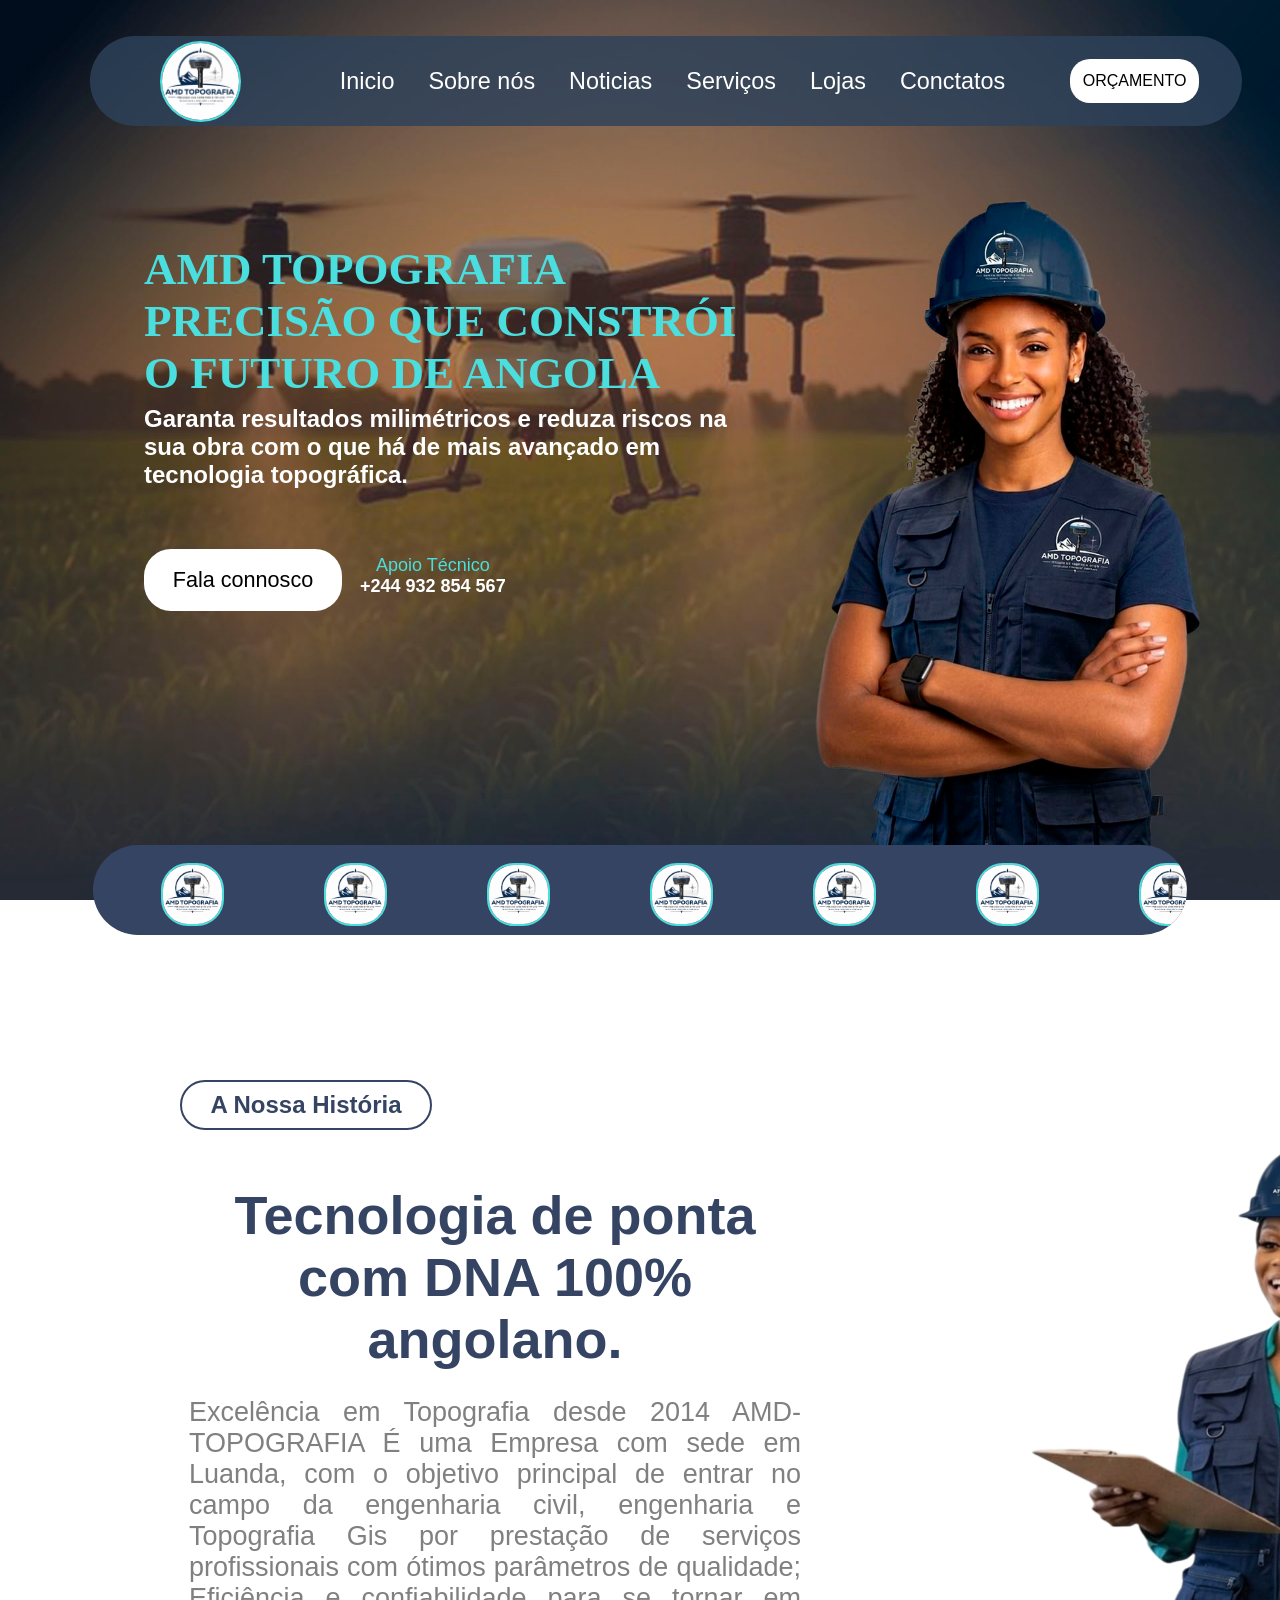
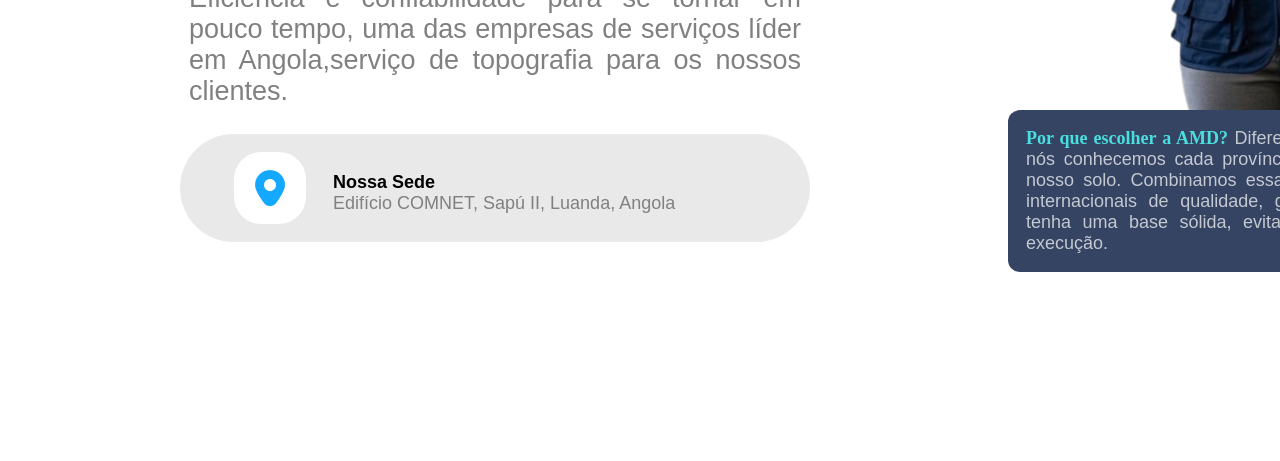
==== HTML/Home.html @ 3bd3d091 "feat: adicionar estrutura inicial da home page AMD Topografia >> >> - Criado header com logotipo, me" ====
<!DOCTYPE html>
<html lang="en">
<head>
    <meta charset="UTF-8">
    <meta name="viewport" content="width=device-width, initial-scale=1.0">
    <link rel="stylesheet" href="/CSS/Home.css">
    <title>AMD TOPOGRAFIA</title>
</head>
<body>
     <!-- Header da home page -->
       <header>
             <div id="content">
                
            <img src="/image/Logo Sp-00 Alterado.jpg.jpeg" alt="" srcset="" id="Log">
            <ul id="Menu">
                
                <li><a href="">Inicio</a></li>
                <li><a href="">Sobre nós</a></li>
                <li><a href="">Noticias</a></li>
                 <li><a href="">Serviços</a></li>
                <li><a href="">Lojas</a></li>
                <li><a href="">Conctatos</a></li>
            </ul>

            <a href="" id="BTN">ORÇAMENTO </a>

        </div>

            <div id="content-2">
                
                <h1>AMD TOPOGRAFIA  PRECISÃO QUE CONSTRÓI O FUTURO DE ANGOLA</h1>
                <h2>Garanta resultados milimétricos e reduza riscos na sua obra 
                com o que há de mais avançado em tecnologia topográfica.</h2>
            
           <div id="datalhe">
                 <a id="BTN2" href="">Fala connosco</a>
                 <p>Apoio Técnico <br> <strong>+244 932 854 567</strong></p>
           </div>

            </div>
            

             <div id="content-3">
                <div class="carousel-track">
                    <img src="/image/Logo Sp-00 Alterado.jpg.jpeg" alt="Parceiro 1">
                    <img src="/image/Logo Sp-00 Alterado.jpg.jpeg" alt="Parceiro 2">
                    <img src="/image/Logo Sp-00 Alterado.jpg.jpeg" alt="Parceiro 3">
                    <img src="/image/Logo Sp-00 Alterado.jpg.jpeg" alt="Parceiro 4">
                    <!-- duplicação para efeito contínuo -->
                    <img src="/image/Logo Sp-00 Alterado.jpg.jpeg" alt="Parceiro 1">
                    <img src="/image/Logo Sp-00 Alterado.jpg.jpeg" alt="Parceiro 2">
                    <img src="/image/Logo Sp-00 Alterado.jpg.jpeg" alt="Parceiro 3">
                    <img src="/image/Logo Sp-00 Alterado.jpg.jpeg" alt="Parceiro 4">
                    <img src="/image/Logo Sp-00 Alterado.jpg.jpeg" alt="Parceiro 1">
                    <img src="/image/Logo Sp-00 Alterado.jpg.jpeg" alt="Parceiro 2">
                    <img src="/image/Logo Sp-00 Alterado.jpg.jpeg" alt="Parceiro 3">
                    <img src="/image/Logo Sp-00 Alterado.jpg.jpeg" alt="Parceiro 4">
            </div>
       </header>
    <!-- Fim Header da home page -->
        
            
        
    <!-- Main da home page -->
     <main>
       
    
       
     </main>
     <!-- Fim Main da home page -->

        <div id="conteiner-1">
            <div id="conteiner-1-content">
                <h2>A Nossa História</h2>
                <h1>Tecnologia de ponta com DNA 100% angolano.</h1>
                <p>Excelência em Topografia desde 2014
                    ​ AMD-TOPOGRAFIA
                    É uma Empresa com sede em Luanda, com o objetivo principal de entrar no campo da engenharia civil, engenharia e Topografia Gis por prestação de serviços profissionais com ótimos parâmetros de qualidade; Eficiência e confiabilidade para se tornar em pouco tempo, uma das empresas de serviços líder em Angola,serviço de topografia para os nossos clientes.</p>
                    <div id="local"><img src="/icon/marker.png" alt=""><p><strong>Nossa Sede</strong> <br>Edifício COMNET, Sapú II, Luanda, Angola</p></div>
            </div>

            <div id="fotodescri">
                <img id="foto" src="/image/amd.png" alt="">
                <p><strong>​Por que escolher a AMD?</strong>
                    Diferente de empresas estrangeiras, nós conhecemos cada província e os desafios logísticos do nosso solo. Combinamos essa expertise local com padrões internacionais de qualidade, garantindo que o seu projeto tenha uma base sólida, evitando desperdícios e erros de execução.</p>
            </div>
            

        </div>

     <!-- footer da home page -->
      <footer>
      </footer>
      <!-- Fim footer da home page -->

</body>
</html>
---- CSS/Home.css ----
*{
    margin: 0;
    padding: 0;
    box-sizing: border-box;
    font-family: 'Nexa Light', sans-serif;
}


    @font-face {
    font-family: 'Nexa Light';
    font-style: normal;
    font-weight: normal;
    src: local('Nexa Light'), url('NexaLight.woff') format('woff');
    }
    

    @font-face {
    font-family: 'Nexa Bold';
    font-style: normal;
    font-weight: normal;
    src: local('Nexa Bold'), url('NexaBold.woff') format('woff');
    }

header{
    padding: 2vh;
    width: 100%;
    height: 100vh;
    background-image: url("/image/BACKGROUND\ copiar\ AMD-2.jpg.jpeg");
    background-size: 100% 100%;
    background-repeat: no-repeat;
       
    
}

header #content{
    
    margin: auto;
    padding: 16px;
    margin-top: 2vh;
    margin-left: 8vh;
    width: 90%;
    height: 10vh;
    border-radius: 45px;
    background-color: #2e425ad2;
    color: white;
    display: flex;
    flex-direction: row;
    align-items: center;
    text-align: center;
    align-content: space-between;
    position: fixed;
}

header img{
    margin-left: 6vh;
    width: 9vh;
    height: 9vh;
    border-radius: 100%;
    background-color: coral;
    border: solid 2px #4ADEDE;
    
}

header ul{

    margin: auto;
    text-decoration: none;
    display: flex;
    align-content: space-between;
    font-size: 2.6vh;
   
    
    
   
}

header li{
    list-style: none;
    margin-left: 34px;
    text-decoration: none;
    
}

header li a:hover{
    
    color: #4ADEDE;
    border-bottom: solid 2px white;
    text-transform: 1.1s;
    
}

header a{
    text-decoration: none;
    color: white;
}

header #BTN{
   margin-right: 3vh;
   padding: 1.4vh;
   border-radius: 20px;
   background-color: white;
   color: #000;
}

header #BTN:hover{

     background-color: rgba(255, 255, 255, 0.247);
     color: white;
        
    
}

header #content-2{
    margin-top: 25vh;
    width: 120hv;
    margin-left: 14vh;
   /* background-color: antiquewhite;*/
   
}

header h1{
    margin-top: 10vh;
    width: 70vh;
    height: 18vh;
   /* background-color: brown;*/
    font-size: 5vh;
    color: #4ADEDE;
    font-family: 'Nexa Bold';
}

header h1 strong{
    color: #4ADEDE;
}

header h2{

    width: 70vh;
    height: 14vh;
    color: white;
  /*  background-color: blanchedalmond;*/

}

header p{
    margin-top: 1vh;
    margin-left: 2vh;
    text-align: center;
    color: #4ADEDE;
    font-size: 2vh;
    /*background-color: brown;*/
}


header #datalhe strong{
    color: white;
}

header #datalhe{
    width: 90vh;
    display: flex;
    align-items: center;
   /* background-color: blanchedalmond;*/
}

header #BTN2{
    text-align: center;
    margin-top: 2vh;
    padding: 2vh;
    width: 22vh;
    font-size: 2.4vh;
    border-radius: 3vh;
    background-color: white;
    color: #000;
}

header #BTN2:hover{

     background-color: rgba(255, 255, 255, 0.247);
     color: white;
        
    
}

header #content-3{
    
    margin: auto;
    margin-top: 26vh;
    width: 88%;
    height: 10vh;
    border-radius: 45px;
    background-color: #354463;
    color: white;
    text-align: center;
    
}

#content-3 {
    text-align: center;
    width: 100%;
    overflow: hidden;
    padding: 2vh;
    background: #0a2a66; /* fundo azul escuro */
  }

  .carousel-track {
    display: flex;
    width: max-content; /* ajusta ao conteúdo */
    animation: scroll 40s linear infinite;
  }

  .carousel-track img {
    height: 60px;
    margin: 0 50px;
    
  }
.carousel-track img {
     width: 7vh;
    height: 7vh;
    border-radius: 3vh;
  }


  @keyframes scroll {
    0% { transform: translateX(0); }
    100% { transform: translateX(-50%); }
  }

main{
    width: 100%;
}

#conteiner-1{
    width: 100%;
    height: 100%;
    padding: 20vh;
    /*background-color: green;*/
    display: flex;
    flex-direction: row;
    
    
}

#conteiner-1-content{
    width: 70vh;
    height: 70vh;
    margin-right: 22vh;
    /*background-color: blue;*/
    
   
}

#conteiner-1-content h2{
    width: 28vh;
    padding: 1vh;
    text-align: center;
    border: solid 2px #354463;
    border-radius: 12vh;
    color: #354463;
   
}


#conteiner-1-content h1{
    width: 70vh;
    margin-top: 5vh;
    padding: 1vh;
    text-align: center;
    font-size: 6vh;
    color: #354463;
    
   
}

#conteiner-1-content p{
    width: 70vh;
    margin-top: 1vh;
    padding: 1vh;
    font-size: 3vh;
    text-align: justify;
    color: gray;
   
}

#fotodescri{

    width: 600vh;
    height: 84vh;
    margin-top: 5vh;
    display: flex;
    flex-direction: column;
    /*background-color: cornflowerblue;*/
}

#foto{
    width: 60vh;
    height: 65vh;
}

#fotodescri p{

    width: 100%;
    height: 18vh;
    padding: 2vh;
    border-radius: 12px;
    background-color: #354463;
    font-size: 2vh;
    text-align: justify;
    color: rgba(255, 255, 255, 0.705);
}

#fotodescri p strong{

    
    color: #4ADEDE;
    font-family: 'nexo';
}

#local{
    margin-top: 2vh;
    width: 70vh;
    height: 7vh;
    display: flex;
    align-items: center;
    border-radius: 12vh;
    padding: 6vh;      
   background-color: rgba(220, 220, 220, 0.63);
}




#local img{
    width: 8vh;
    height: 8vh;
    margin-right: 2vh;
   padding: 2vh;
    border-radius: 3vh;
    background-color: white;
}

#local p{
    font-size: 2vh;
}
#local p strong{
    color: #000;
}
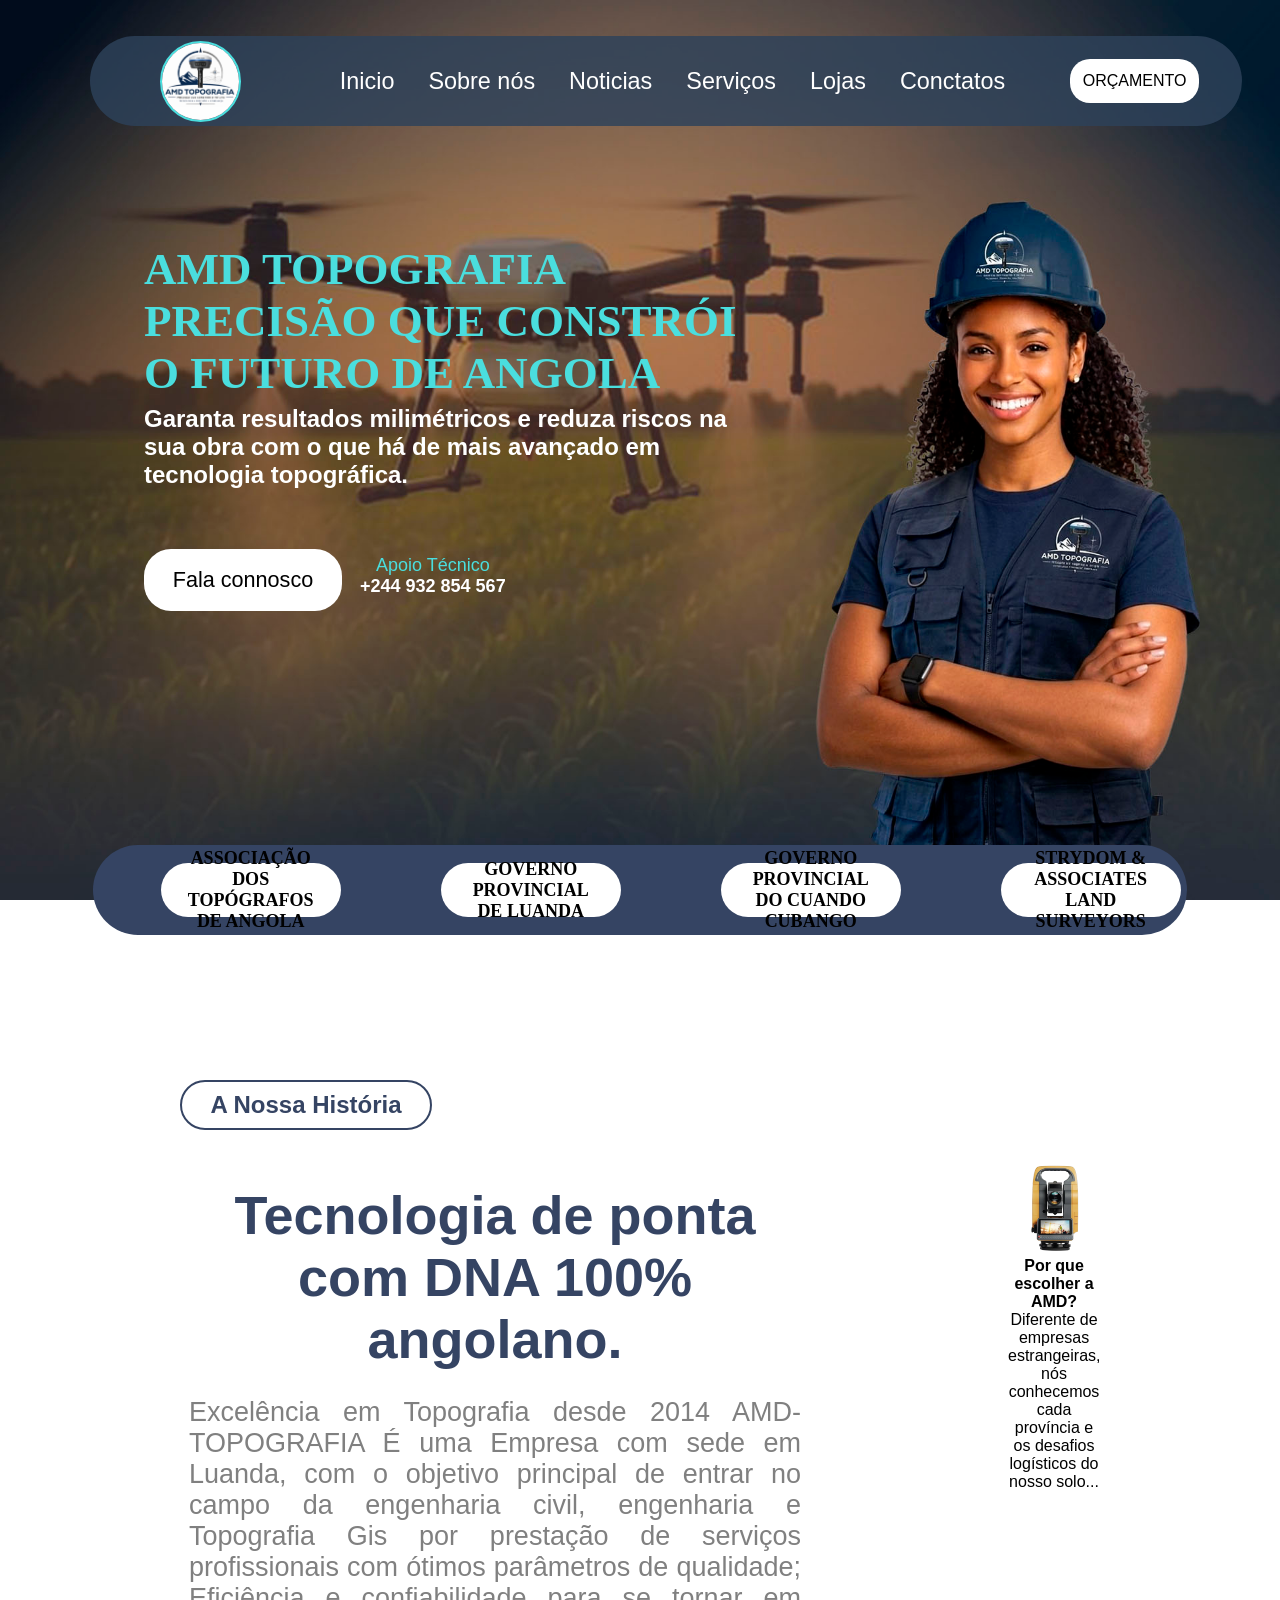
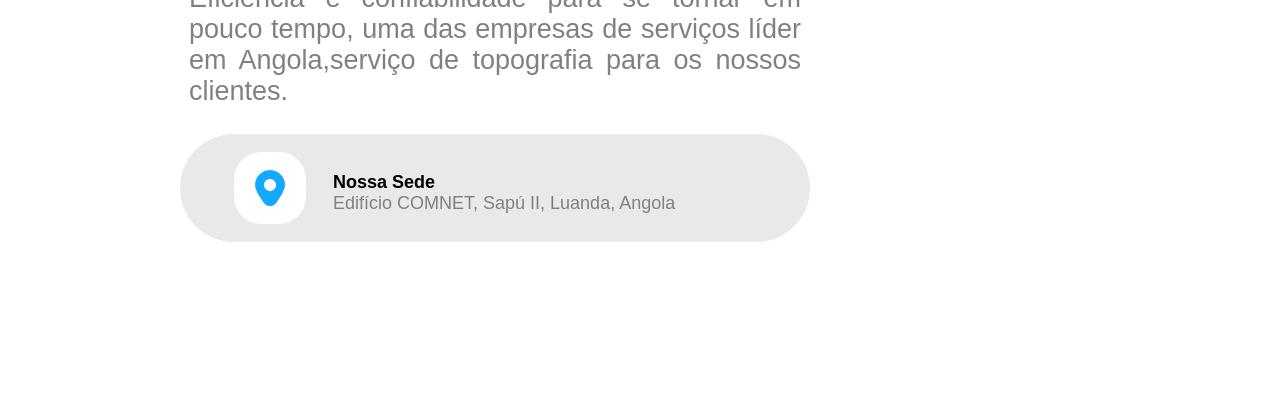
==== commit d097f98f: "feat-carrossel" ====
--- a/HTML/Home.html
+++ b/HTML/Home.html
@@ -42,19 +42,17 @@
 
              <div id="content-3">
                 <div class="carousel-track">
-                    <img src="/image/Logo Sp-00 Alterado.jpg.jpeg" alt="Parceiro 1">
-                    <img src="/image/Logo Sp-00 Alterado.jpg.jpeg" alt="Parceiro 2">
-                    <img src="/image/Logo Sp-00 Alterado.jpg.jpeg" alt="Parceiro 3">
-                    <img src="/image/Logo Sp-00 Alterado.jpg.jpeg" alt="Parceiro 4">
-                    <!-- duplicação para efeito contínuo -->
-                    <img src="/image/Logo Sp-00 Alterado.jpg.jpeg" alt="Parceiro 1">
-                    <img src="/image/Logo Sp-00 Alterado.jpg.jpeg" alt="Parceiro 2">
-                    <img src="/image/Logo Sp-00 Alterado.jpg.jpeg" alt="Parceiro 3">
-                    <img src="/image/Logo Sp-00 Alterado.jpg.jpeg" alt="Parceiro 4">
-                    <img src="/image/Logo Sp-00 Alterado.jpg.jpeg" alt="Parceiro 1">
-                    <img src="/image/Logo Sp-00 Alterado.jpg.jpeg" alt="Parceiro 2">
-                    <img src="/image/Logo Sp-00 Alterado.jpg.jpeg" alt="Parceiro 3">
-                    <img src="/image/Logo Sp-00 Alterado.jpg.jpeg" alt="Parceiro 4">
+                     <h1>ASSOCIAÇÃO DOS TOPÓGRAFOS DE ANGOLA</h1>
+                    <h1>GOVERNO PROVINCIAL DE LUANDA</h1>
+                    <h1>GOVERNO PROVINCIAL DO CUANDO CUBANGO</h1>
+                    <h1>STRYDOM & ASSOCIATES LAND SURVEYORS</h1>
+                    <h1>TOPO-ANGOLA</h1>
+                    <h1>GRUPO KDYNAMIC</h1>
+                    <h1>MRT ANGOLA</h1>
+                    <h1>NAAHI</h1>
+                   
+
+                    
             </div>
        </header>
     <!-- Fim Header da home page -->
@@ -64,11 +62,6 @@
     <!-- Main da home page -->
      <main>
        
-    
-       
-     </main>
-     <!-- Fim Main da home page -->
-
         <div id="conteiner-1">
             <div id="conteiner-1-content">
                 <h2>A Nossa História</h2>
@@ -79,19 +72,41 @@
                     <div id="local"><img src="/icon/marker.png" alt=""><p><strong>Nossa Sede</strong> <br>Edifício COMNET, Sapú II, Luanda, Angola</p></div>
             </div>
 
-            <div id="fotodescri">
-                <img id="foto" src="/image/amd.png" alt="">
-                <p><strong>​Por que escolher a AMD?</strong>
-                    Diferente de empresas estrangeiras, nós conhecemos cada província e os desafios logísticos do nosso solo. Combinamos essa expertise local com padrões internacionais de qualidade, garantindo que o seu projeto tenha uma base sólida, evitando desperdícios e erros de execução.</p>
+         <div class="carousel">
+            <div class="carousel-item">
+                <img src="/image/ESTAÇÃO.png" alt="Imagem 1">
+                <p><strong>Por que escolher a AMD?</strong><br>
+                    Diferente de empresas estrangeiras, nós conhecemos cada província
+                     e os desafios logísticos do nosso solo...</p>
+             </div>
+
+             <div class="carousel-item">
+                <img src="/image/V200.png" alt="Imagem 2">
+                <p><strong>Experiência local</strong><br>
+                 Garantimos padrões internacionais de qualidade aliados ao 
+                conhecimento profundo do território angolano.</p>
             </div>
+
+            <div class="carousel-item">
+                <img src="/image/V300.png" alt="Imagem 3">
+                <p><strong>Eficiência</strong><br>
+                Evitamos desperdícios e erros de execução, 
+                assegurando que seu projeto tenha uma base sólida.</p>
+            </div>
+        </div>
             
 
         </div>
 
+       
+     </main>
+     <!-- Fim Main da home page -->
+
+        
      <!-- footer da home page -->
       <footer>
       </footer>
       <!-- Fim footer da home page -->
-
+<script src="/JS/script.js"></script>
 </body>
 </html>
--- a/CSS/Home.css
+++ b/CSS/Home.css
@@ -206,17 +206,30 @@
     display: flex;
     width: max-content; /* ajusta ao conteúdo */
     animation: scroll 40s linear infinite;
-  }
-
-  .carousel-track img {
+    
+  }
+
+  .carousel-track h1 {
     height: 60px;
     margin: 0 50px;
     
-  }
-.carousel-track img {
-     width: 7vh;
-    height: 7vh;
+    
+  }
+.carousel-track h1 {
+     width: 20vh;
+    height: 4vh;
     border-radius: 3vh;
+  }
+
+  .carousel-track h1 {
+     font-size: 2vh;
+     display: flex;
+     align-items: center;
+     padding: 3vh;
+     background-color: white;
+     text-align: center;
+     color: #000;
+
   }
 
 
@@ -281,39 +294,7 @@
    
 }
 
-#fotodescri{
-
-    width: 600vh;
-    height: 84vh;
-    margin-top: 5vh;
-    display: flex;
-    flex-direction: column;
-    /*background-color: cornflowerblue;*/
-}
-
-#foto{
-    width: 60vh;
-    height: 65vh;
-}
-
-#fotodescri p{
-
-    width: 100%;
-    height: 18vh;
-    padding: 2vh;
-    border-radius: 12px;
-    background-color: #354463;
-    font-size: 2vh;
-    text-align: justify;
-    color: rgba(255, 255, 255, 0.705);
-}
-
-#fotodescri p strong{
-
-    
-    color: #4ADEDE;
-    font-family: 'nexo';
-}
+
 
 #local{
     margin-top: 2vh;
@@ -343,4 +324,29 @@
 }
 #local p strong{
     color: #000;
+}
+
+
+.carousel {
+  
+  width: 60vh;
+  height: 84vh;
+  margin: auto;
+  overflow: hidden;
+ 
+}
+
+.carousel-item {
+  display: none;
+  text-align: center;
+}
+
+.carousel-item.active {
+  display: block;
+}
+
+.carousel img {
+    margin-top: 9vh;
+  max-width: 100%;
+  height: auto;
 }
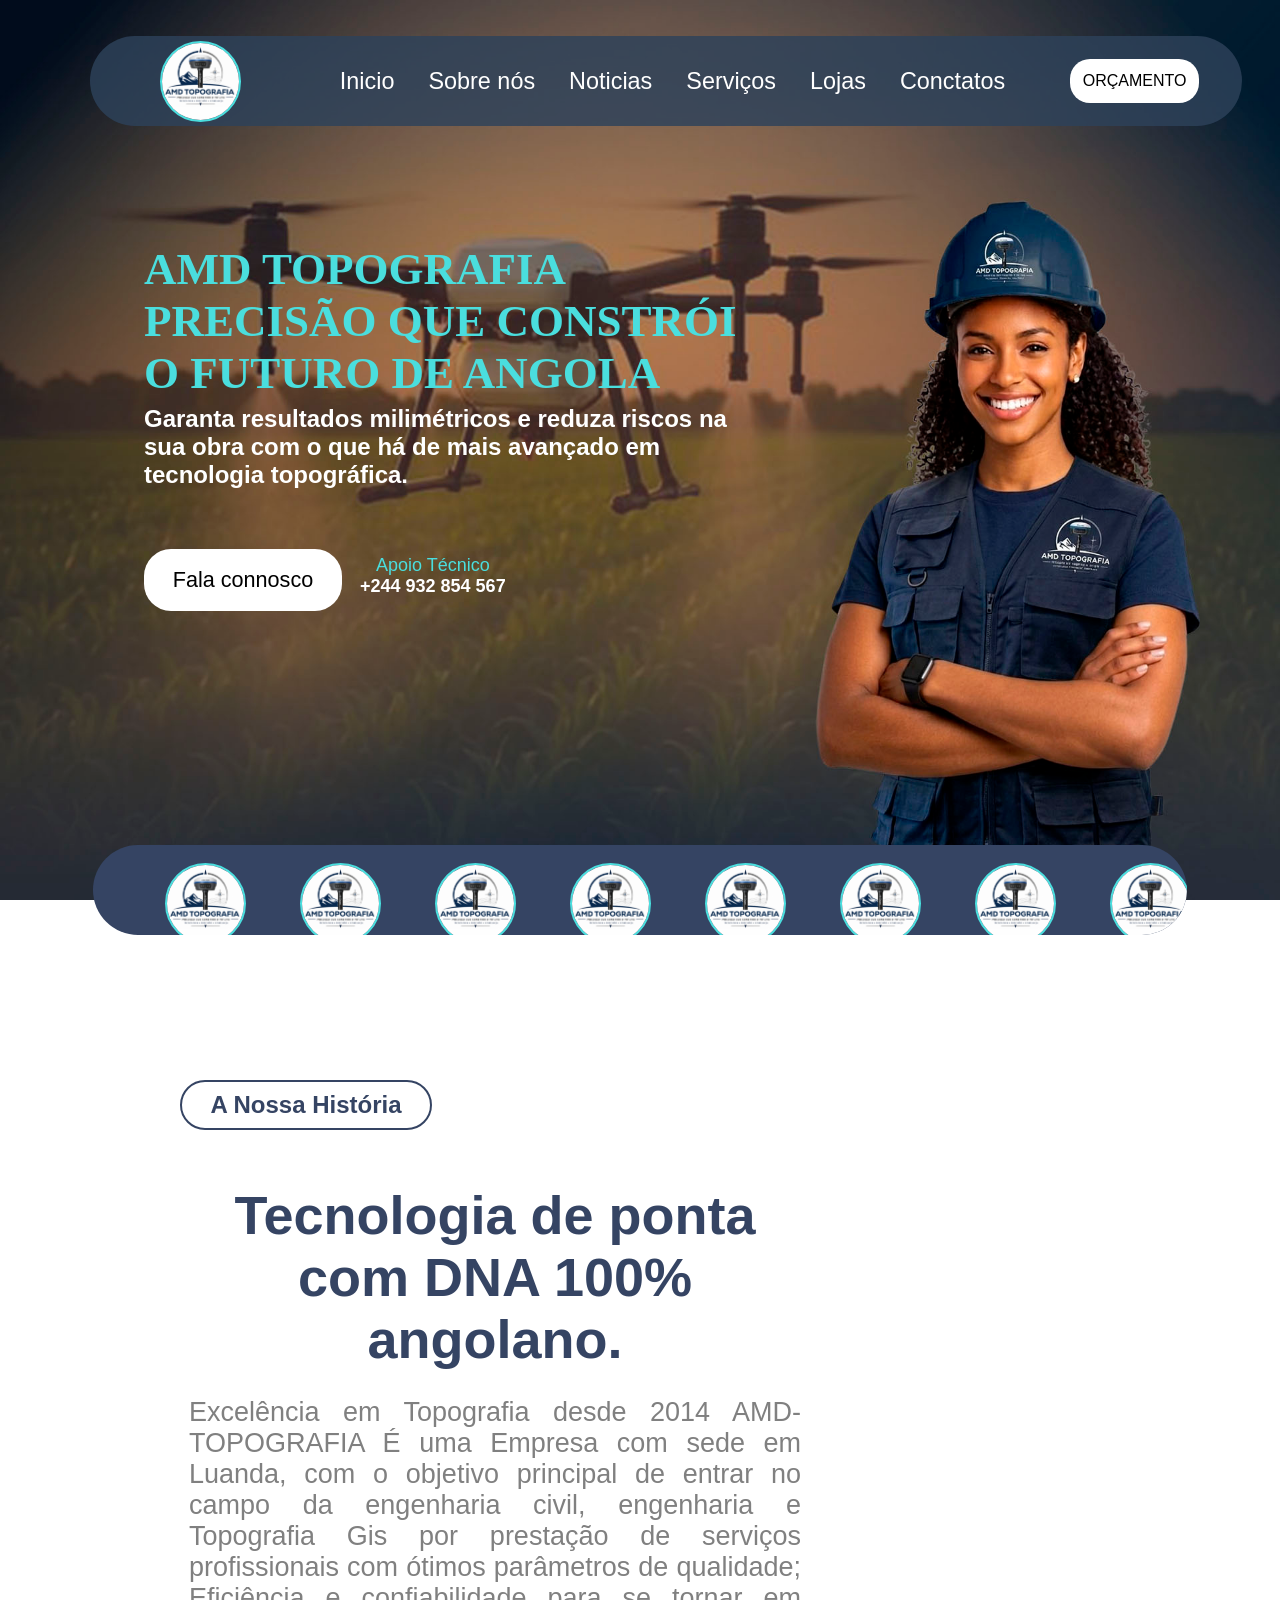
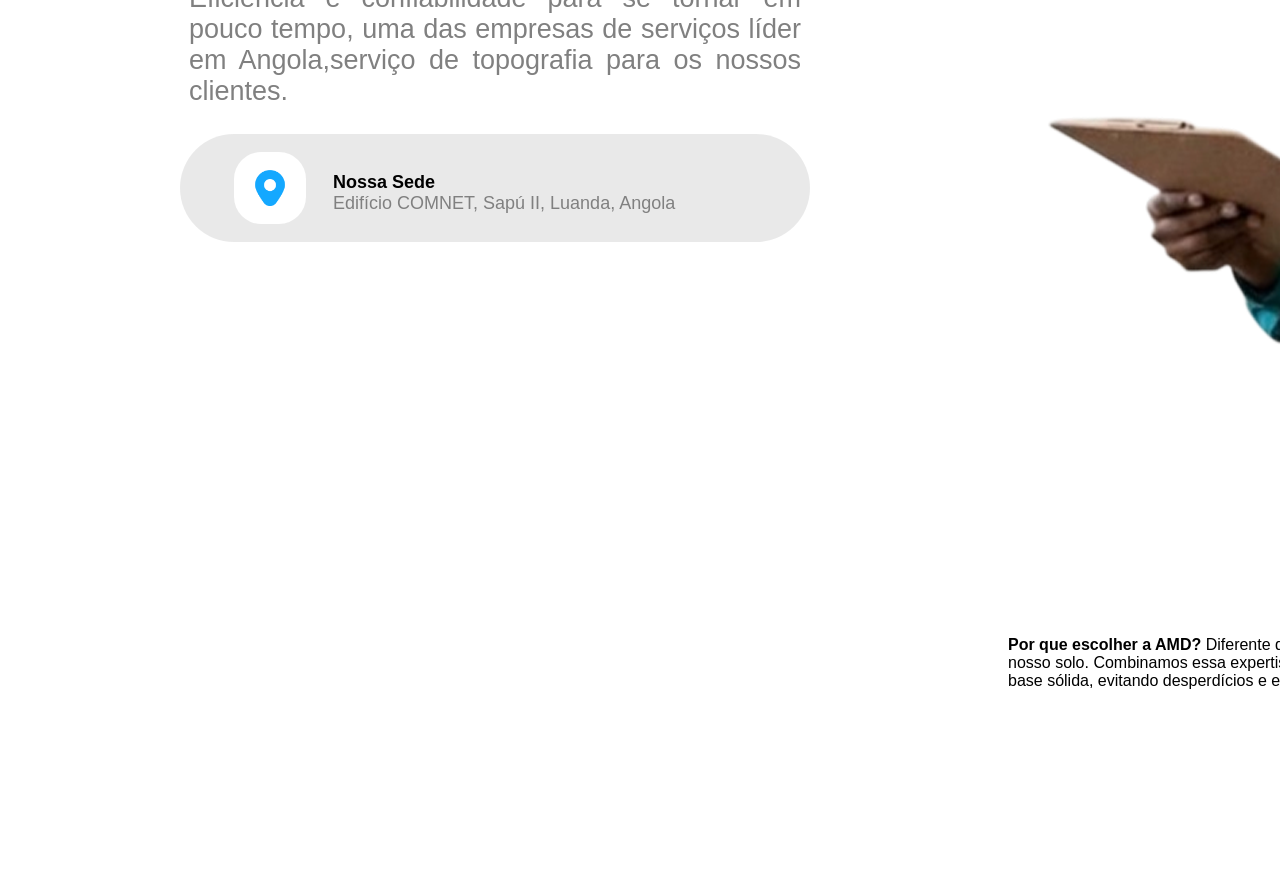
==== commit 0f2b7699: "feat-add-link-icon" ====
--- a/HTML/Home.html
+++ b/HTML/Home.html
@@ -4,6 +4,7 @@
     <meta charset="UTF-8">
     <meta name="viewport" content="width=device-width, initial-scale=1.0">
     <link rel="stylesheet" href="/CSS/Home.css">
+    <link rel="icon" type="image/png" href="/image/Logo Sp-00 Alterado.jpg.jpeg">
     <title>AMD TOPOGRAFIA</title>
 </head>
 <body>
@@ -42,17 +43,19 @@
 
              <div id="content-3">
                 <div class="carousel-track">
-                     <h1>ASSOCIAÇÃO DOS TOPÓGRAFOS DE ANGOLA</h1>
-                    <h1>GOVERNO PROVINCIAL DE LUANDA</h1>
-                    <h1>GOVERNO PROVINCIAL DO CUANDO CUBANGO</h1>
-                    <h1>STRYDOM & ASSOCIATES LAND SURVEYORS</h1>
-                    <h1>TOPO-ANGOLA</h1>
-                    <h1>GRUPO KDYNAMIC</h1>
-                    <h1>MRT ANGOLA</h1>
-                    <h1>NAAHI</h1>
-                   
-
-                    
+                    <img src="/image/Logo Sp-00 Alterado.jpg.jpeg" alt="Parceiro 1">
+                    <img src="/image/Logo Sp-00 Alterado.jpg.jpeg" alt="Parceiro 2">
+                    <img src="/image/Logo Sp-00 Alterado.jpg.jpeg" alt="Parceiro 3">
+                    <img src="/image/Logo Sp-00 Alterado.jpg.jpeg" alt="Parceiro 4">
+                    <!-- duplicação para efeito contínuo -->
+                    <img src="/image/Logo Sp-00 Alterado.jpg.jpeg" alt="Parceiro 1">
+                    <img src="/image/Logo Sp-00 Alterado.jpg.jpeg" alt="Parceiro 2">
+                    <img src="/image/Logo Sp-00 Alterado.jpg.jpeg" alt="Parceiro 3">
+                    <img src="/image/Logo Sp-00 Alterado.jpg.jpeg" alt="Parceiro 4">
+                    <img src="/image/Logo Sp-00 Alterado.jpg.jpeg" alt="Parceiro 1">
+                    <img src="/image/Logo Sp-00 Alterado.jpg.jpeg" alt="Parceiro 2">
+                    <img src="/image/Logo Sp-00 Alterado.jpg.jpeg" alt="Parceiro 3">
+                    <img src="/image/Logo Sp-00 Alterado.jpg.jpeg" alt="Parceiro 4">
             </div>
        </header>
     <!-- Fim Header da home page -->
@@ -62,6 +65,11 @@
     <!-- Main da home page -->
      <main>
        
+    
+       
+     </main>
+     <!-- Fim Main da home page -->
+
         <div id="conteiner-1">
             <div id="conteiner-1-content">
                 <h2>A Nossa História</h2>
@@ -72,41 +80,19 @@
                     <div id="local"><img src="/icon/marker.png" alt=""><p><strong>Nossa Sede</strong> <br>Edifício COMNET, Sapú II, Luanda, Angola</p></div>
             </div>
 
-         <div class="carousel">
-            <div class="carousel-item">
-                <img src="/image/ESTAÇÃO.png" alt="Imagem 1">
-                <p><strong>Por que escolher a AMD?</strong><br>
-                    Diferente de empresas estrangeiras, nós conhecemos cada província
-                     e os desafios logísticos do nosso solo...</p>
-             </div>
-
-             <div class="carousel-item">
-                <img src="/image/V200.png" alt="Imagem 2">
-                <p><strong>Experiência local</strong><br>
-                 Garantimos padrões internacionais de qualidade aliados ao 
-                conhecimento profundo do território angolano.</p>
+            <div id="fotodescri">
+                <img id="foto" src="/image/amd.png" alt="">
+                <p><strong>​Por que escolher a AMD?</strong>
+                    Diferente de empresas estrangeiras, nós conhecemos cada província e os desafios logísticos do nosso solo. Combinamos essa expertise local com padrões internacionais de qualidade, garantindo que o seu projeto tenha uma base sólida, evitando desperdícios e erros de execução.</p>
             </div>
-
-            <div class="carousel-item">
-                <img src="/image/V300.png" alt="Imagem 3">
-                <p><strong>Eficiência</strong><br>
-                Evitamos desperdícios e erros de execução, 
-                assegurando que seu projeto tenha uma base sólida.</p>
-            </div>
-        </div>
             
 
         </div>
 
-       
-     </main>
-     <!-- Fim Main da home page -->
-
-        
      <!-- footer da home page -->
       <footer>
       </footer>
       <!-- Fim footer da home page -->
-<script src="/JS/script.js"></script>
+
 </body>
 </html>
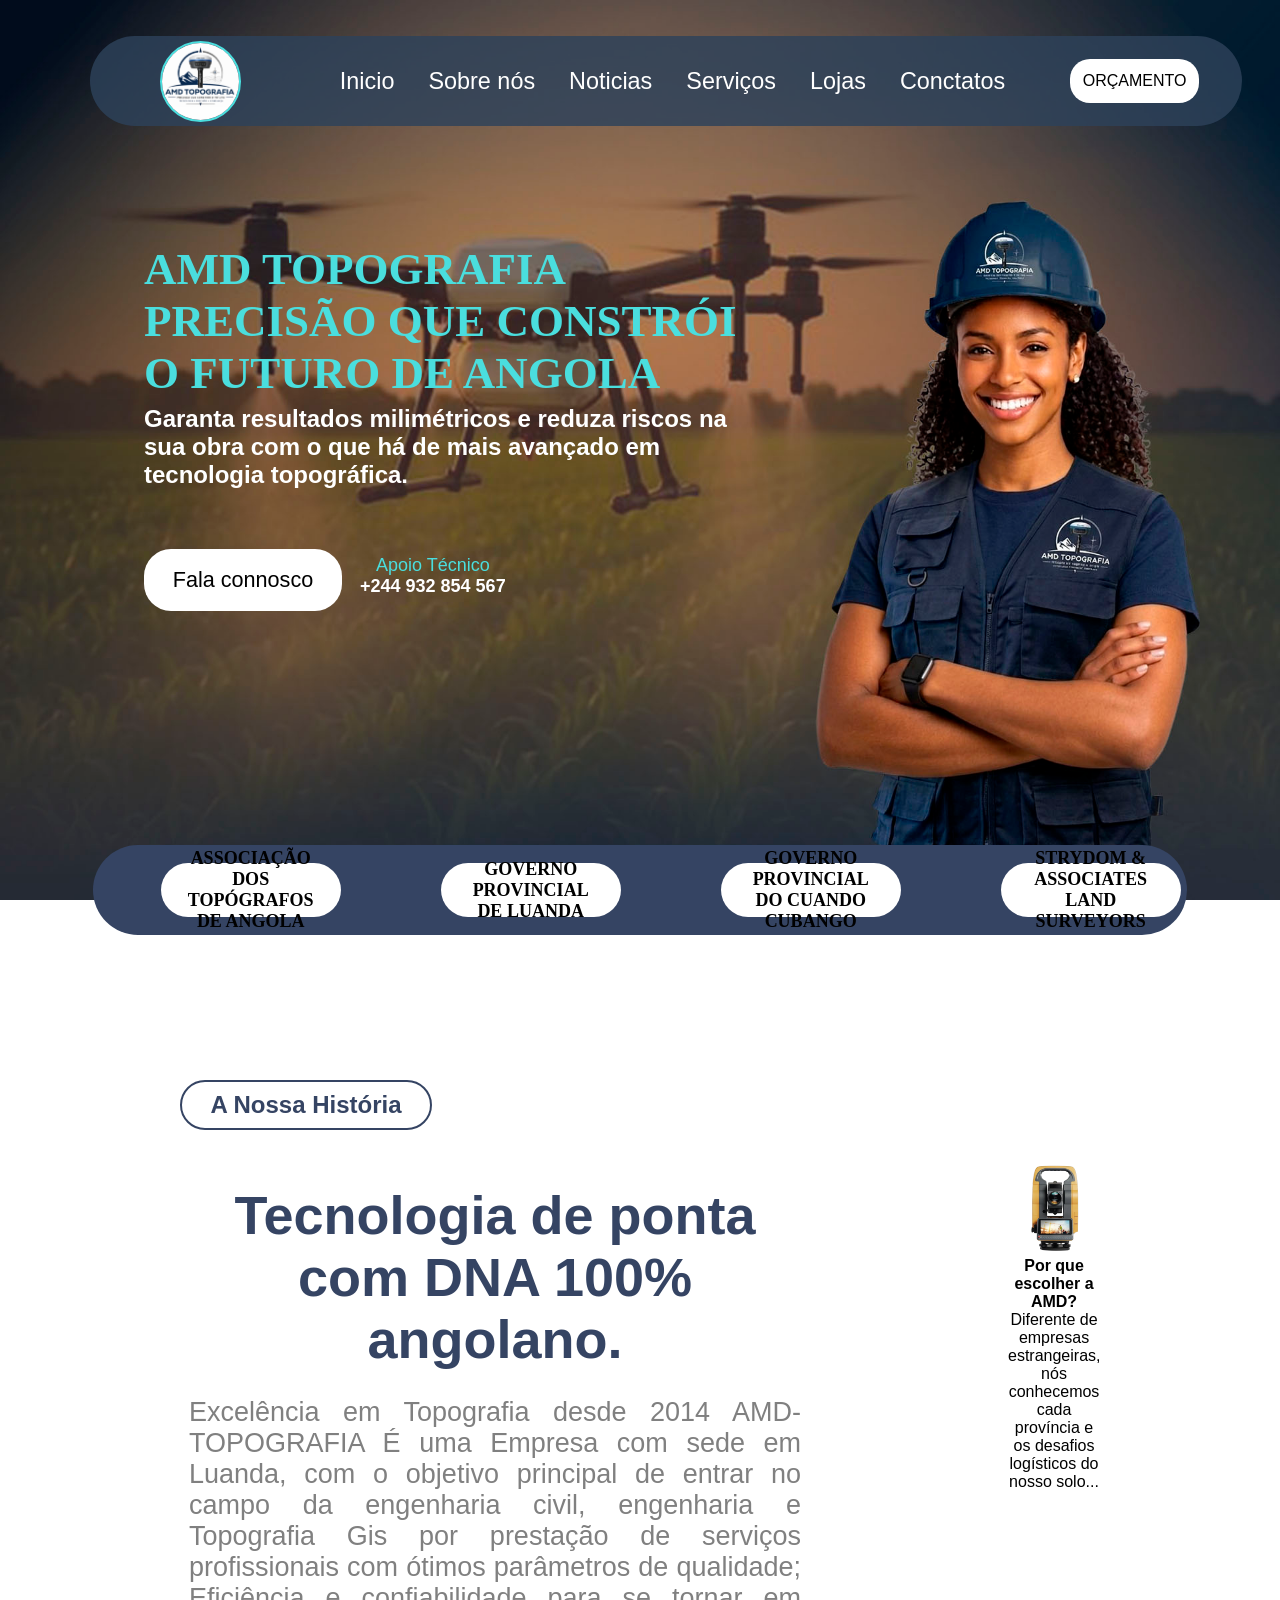
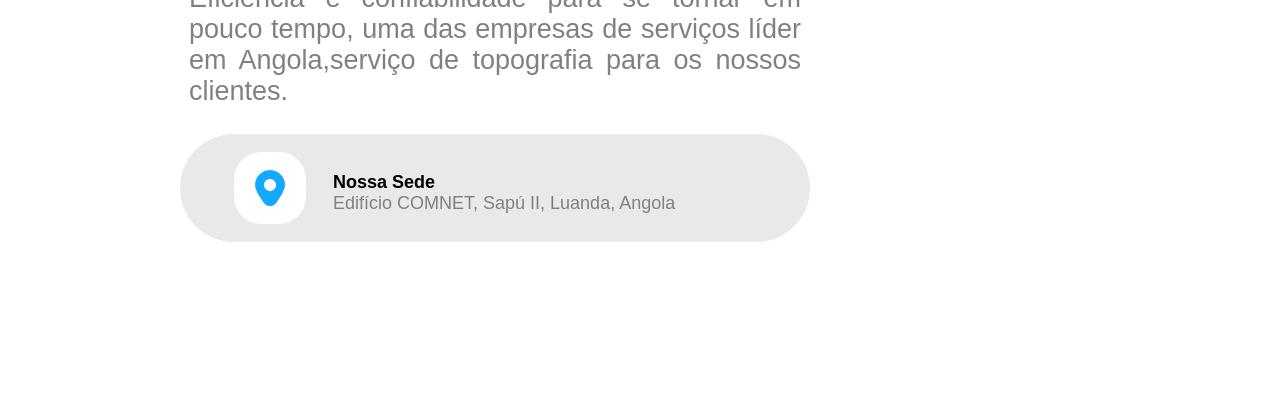
==== commit fdb41ddf: "Merge branch 'sprint-site' of https://github.com/AdrianoNgola/amd-topologia-site into sprint-site" ====
--- a/HTML/Home.html
+++ b/HTML/Home.html
@@ -43,19 +43,17 @@
 
              <div id="content-3">
                 <div class="carousel-track">
-                    <img src="/image/Logo Sp-00 Alterado.jpg.jpeg" alt="Parceiro 1">
-                    <img src="/image/Logo Sp-00 Alterado.jpg.jpeg" alt="Parceiro 2">
-                    <img src="/image/Logo Sp-00 Alterado.jpg.jpeg" alt="Parceiro 3">
-                    <img src="/image/Logo Sp-00 Alterado.jpg.jpeg" alt="Parceiro 4">
-                    <!-- duplicação para efeito contínuo -->
-                    <img src="/image/Logo Sp-00 Alterado.jpg.jpeg" alt="Parceiro 1">
-                    <img src="/image/Logo Sp-00 Alterado.jpg.jpeg" alt="Parceiro 2">
-                    <img src="/image/Logo Sp-00 Alterado.jpg.jpeg" alt="Parceiro 3">
-                    <img src="/image/Logo Sp-00 Alterado.jpg.jpeg" alt="Parceiro 4">
-                    <img src="/image/Logo Sp-00 Alterado.jpg.jpeg" alt="Parceiro 1">
-                    <img src="/image/Logo Sp-00 Alterado.jpg.jpeg" alt="Parceiro 2">
-                    <img src="/image/Logo Sp-00 Alterado.jpg.jpeg" alt="Parceiro 3">
-                    <img src="/image/Logo Sp-00 Alterado.jpg.jpeg" alt="Parceiro 4">
+                     <h1>ASSOCIAÇÃO DOS TOPÓGRAFOS DE ANGOLA</h1>
+                    <h1>GOVERNO PROVINCIAL DE LUANDA</h1>
+                    <h1>GOVERNO PROVINCIAL DO CUANDO CUBANGO</h1>
+                    <h1>STRYDOM & ASSOCIATES LAND SURVEYORS</h1>
+                    <h1>TOPO-ANGOLA</h1>
+                    <h1>GRUPO KDYNAMIC</h1>
+                    <h1>MRT ANGOLA</h1>
+                    <h1>NAAHI</h1>
+                   
+
+                    
             </div>
        </header>
     <!-- Fim Header da home page -->
@@ -65,11 +63,6 @@
     <!-- Main da home page -->
      <main>
        
-    
-       
-     </main>
-     <!-- Fim Main da home page -->
-
         <div id="conteiner-1">
             <div id="conteiner-1-content">
                 <h2>A Nossa História</h2>
@@ -80,19 +73,41 @@
                     <div id="local"><img src="/icon/marker.png" alt=""><p><strong>Nossa Sede</strong> <br>Edifício COMNET, Sapú II, Luanda, Angola</p></div>
             </div>
 
-            <div id="fotodescri">
-                <img id="foto" src="/image/amd.png" alt="">
-                <p><strong>​Por que escolher a AMD?</strong>
-                    Diferente de empresas estrangeiras, nós conhecemos cada província e os desafios logísticos do nosso solo. Combinamos essa expertise local com padrões internacionais de qualidade, garantindo que o seu projeto tenha uma base sólida, evitando desperdícios e erros de execução.</p>
+         <div class="carousel">
+            <div class="carousel-item">
+                <img src="/image/ESTAÇÃO.png" alt="Imagem 1">
+                <p><strong>Por que escolher a AMD?</strong><br>
+                    Diferente de empresas estrangeiras, nós conhecemos cada província
+                     e os desafios logísticos do nosso solo...</p>
+             </div>
+
+             <div class="carousel-item">
+                <img src="/image/V200.png" alt="Imagem 2">
+                <p><strong>Experiência local</strong><br>
+                 Garantimos padrões internacionais de qualidade aliados ao 
+                conhecimento profundo do território angolano.</p>
             </div>
+
+            <div class="carousel-item">
+                <img src="/image/V300.png" alt="Imagem 3">
+                <p><strong>Eficiência</strong><br>
+                Evitamos desperdícios e erros de execução, 
+                assegurando que seu projeto tenha uma base sólida.</p>
+            </div>
+        </div>
             
 
         </div>
 
+       
+     </main>
+     <!-- Fim Main da home page -->
+
+        
      <!-- footer da home page -->
       <footer>
       </footer>
       <!-- Fim footer da home page -->
-
+<script src="/JS/script.js"></script>
 </body>
 </html>
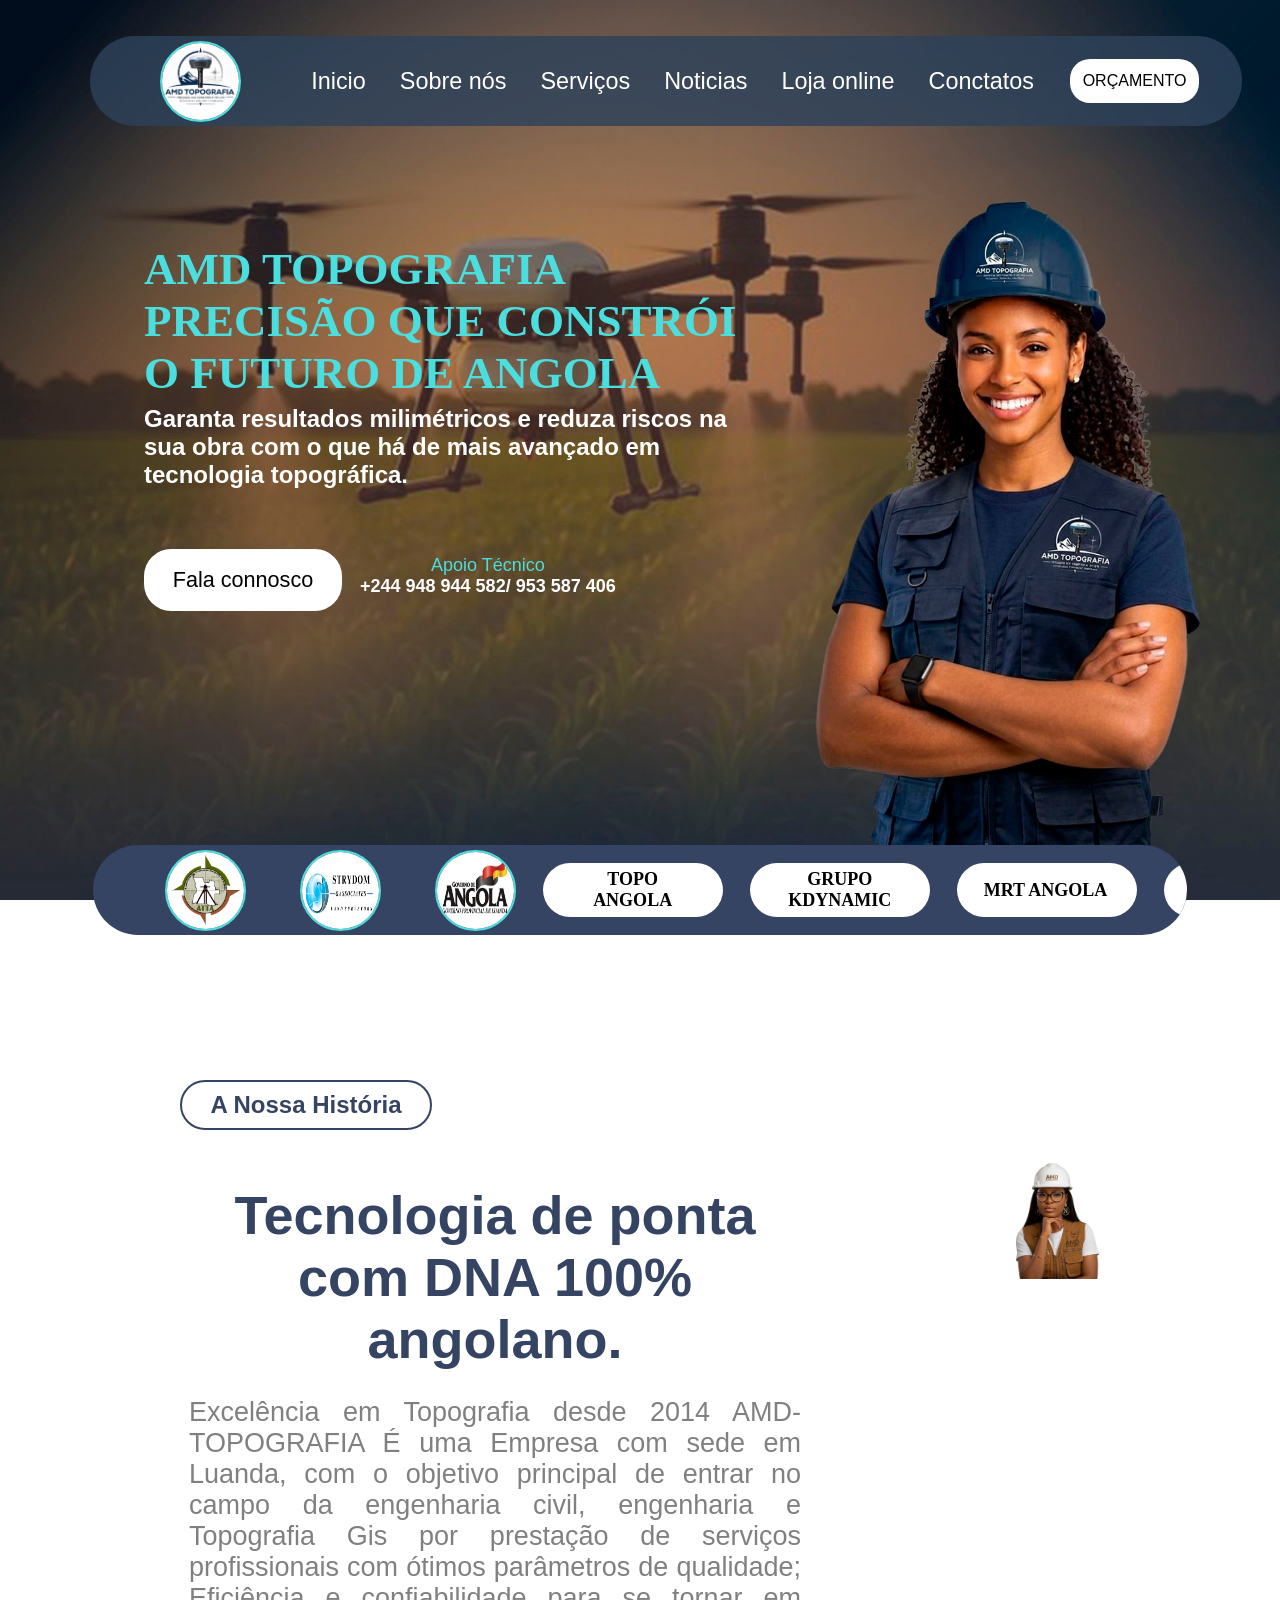
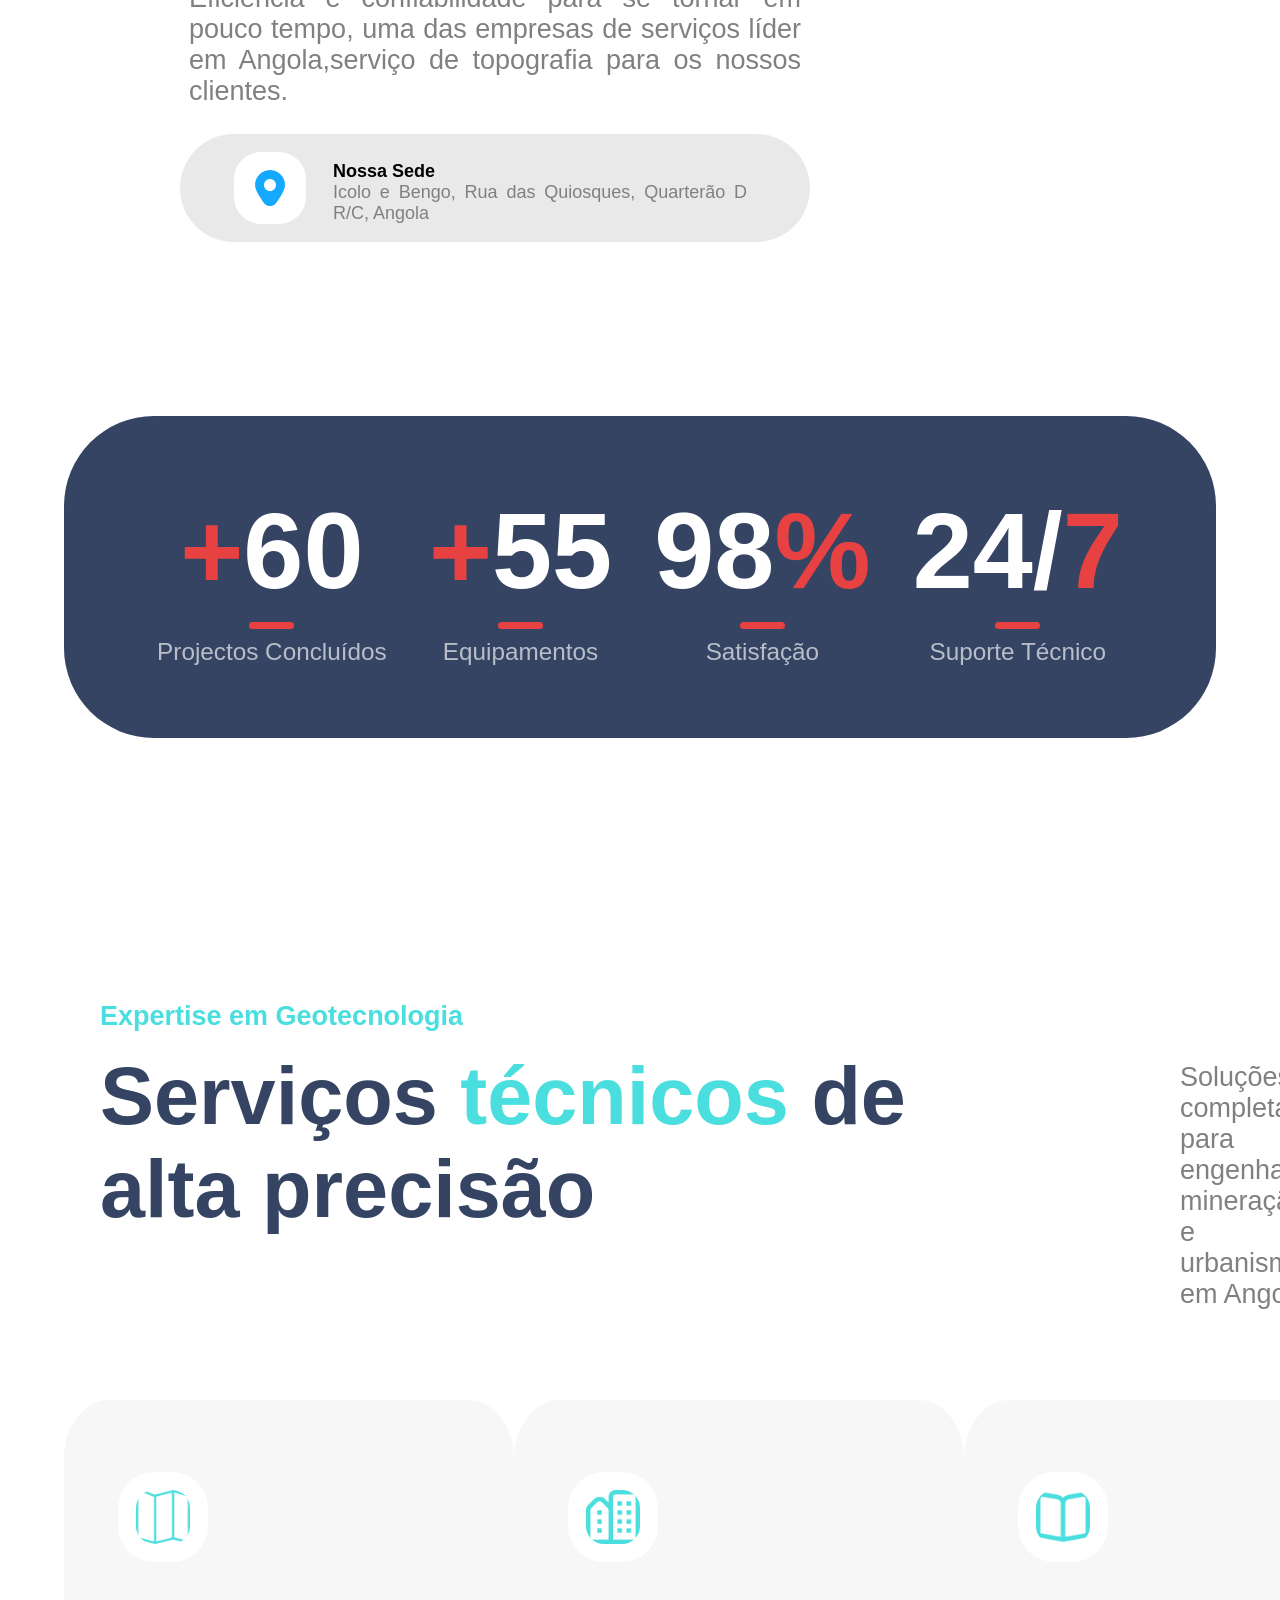
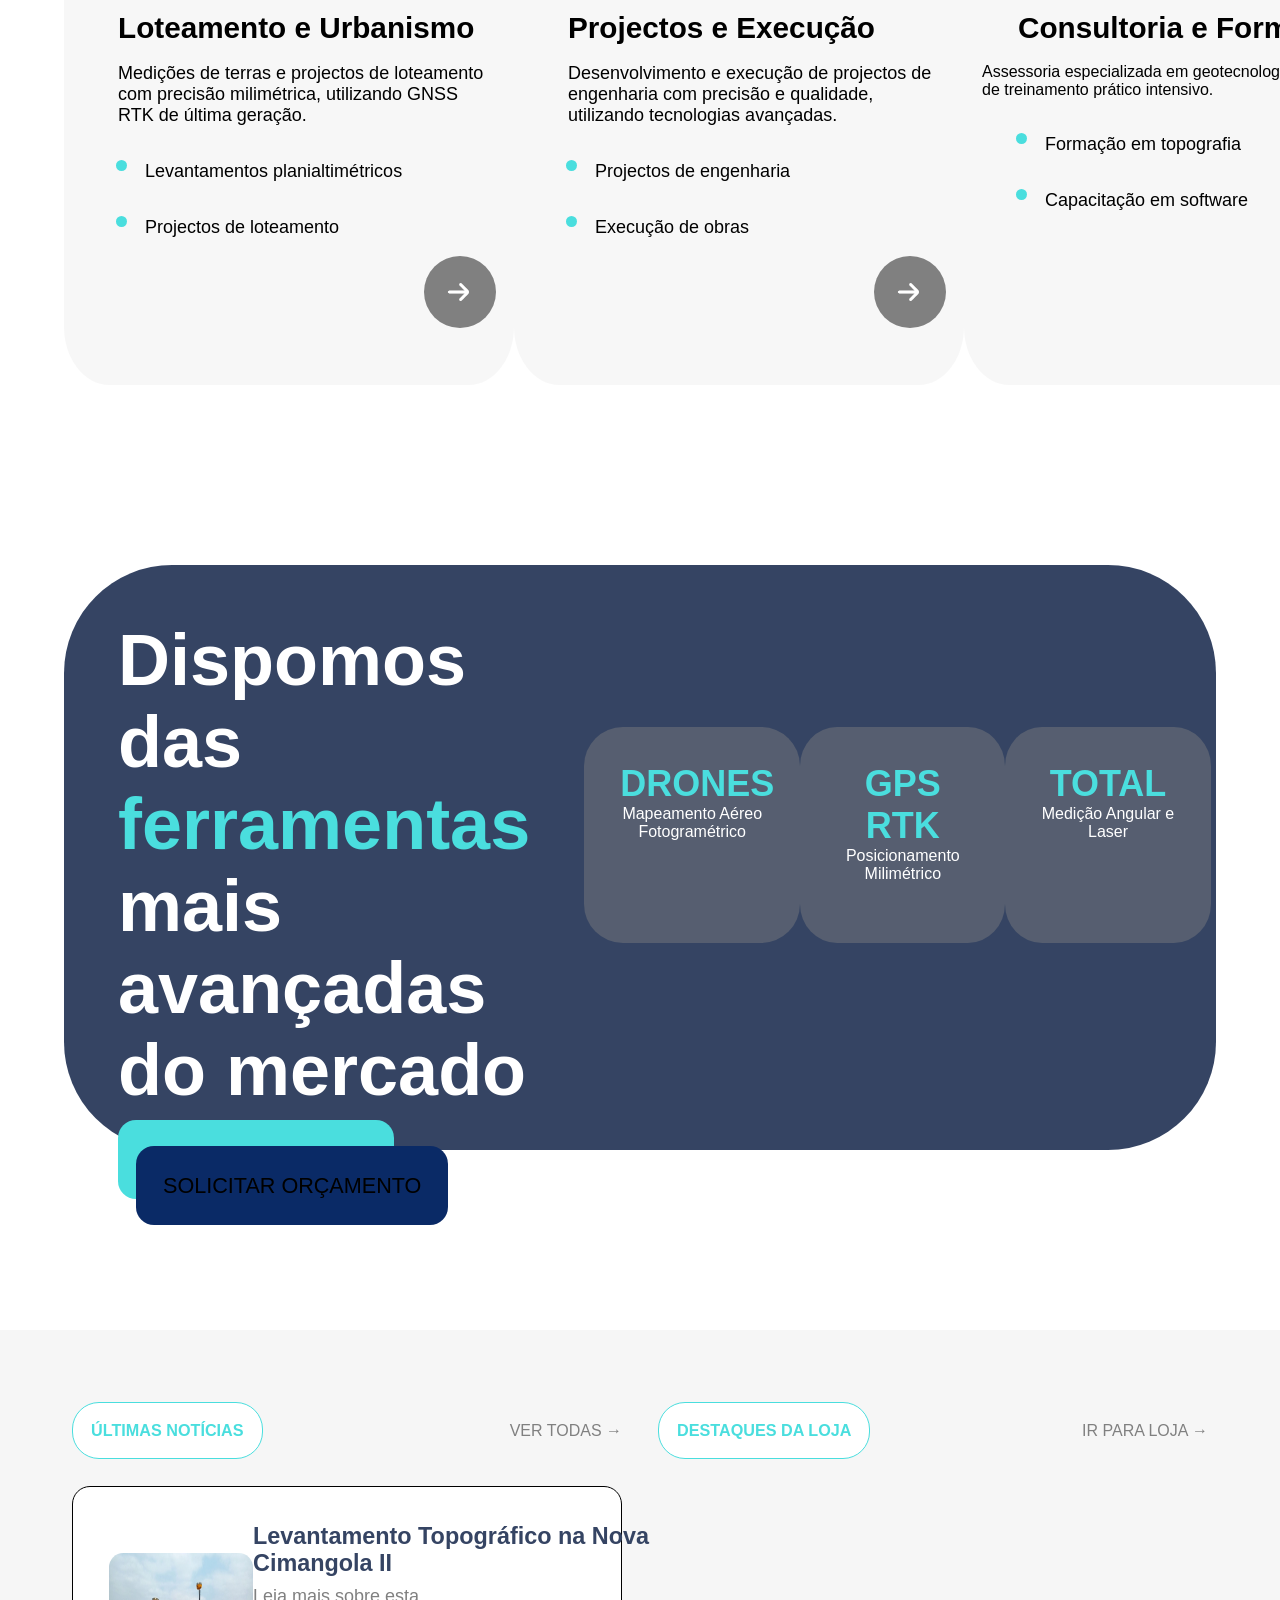
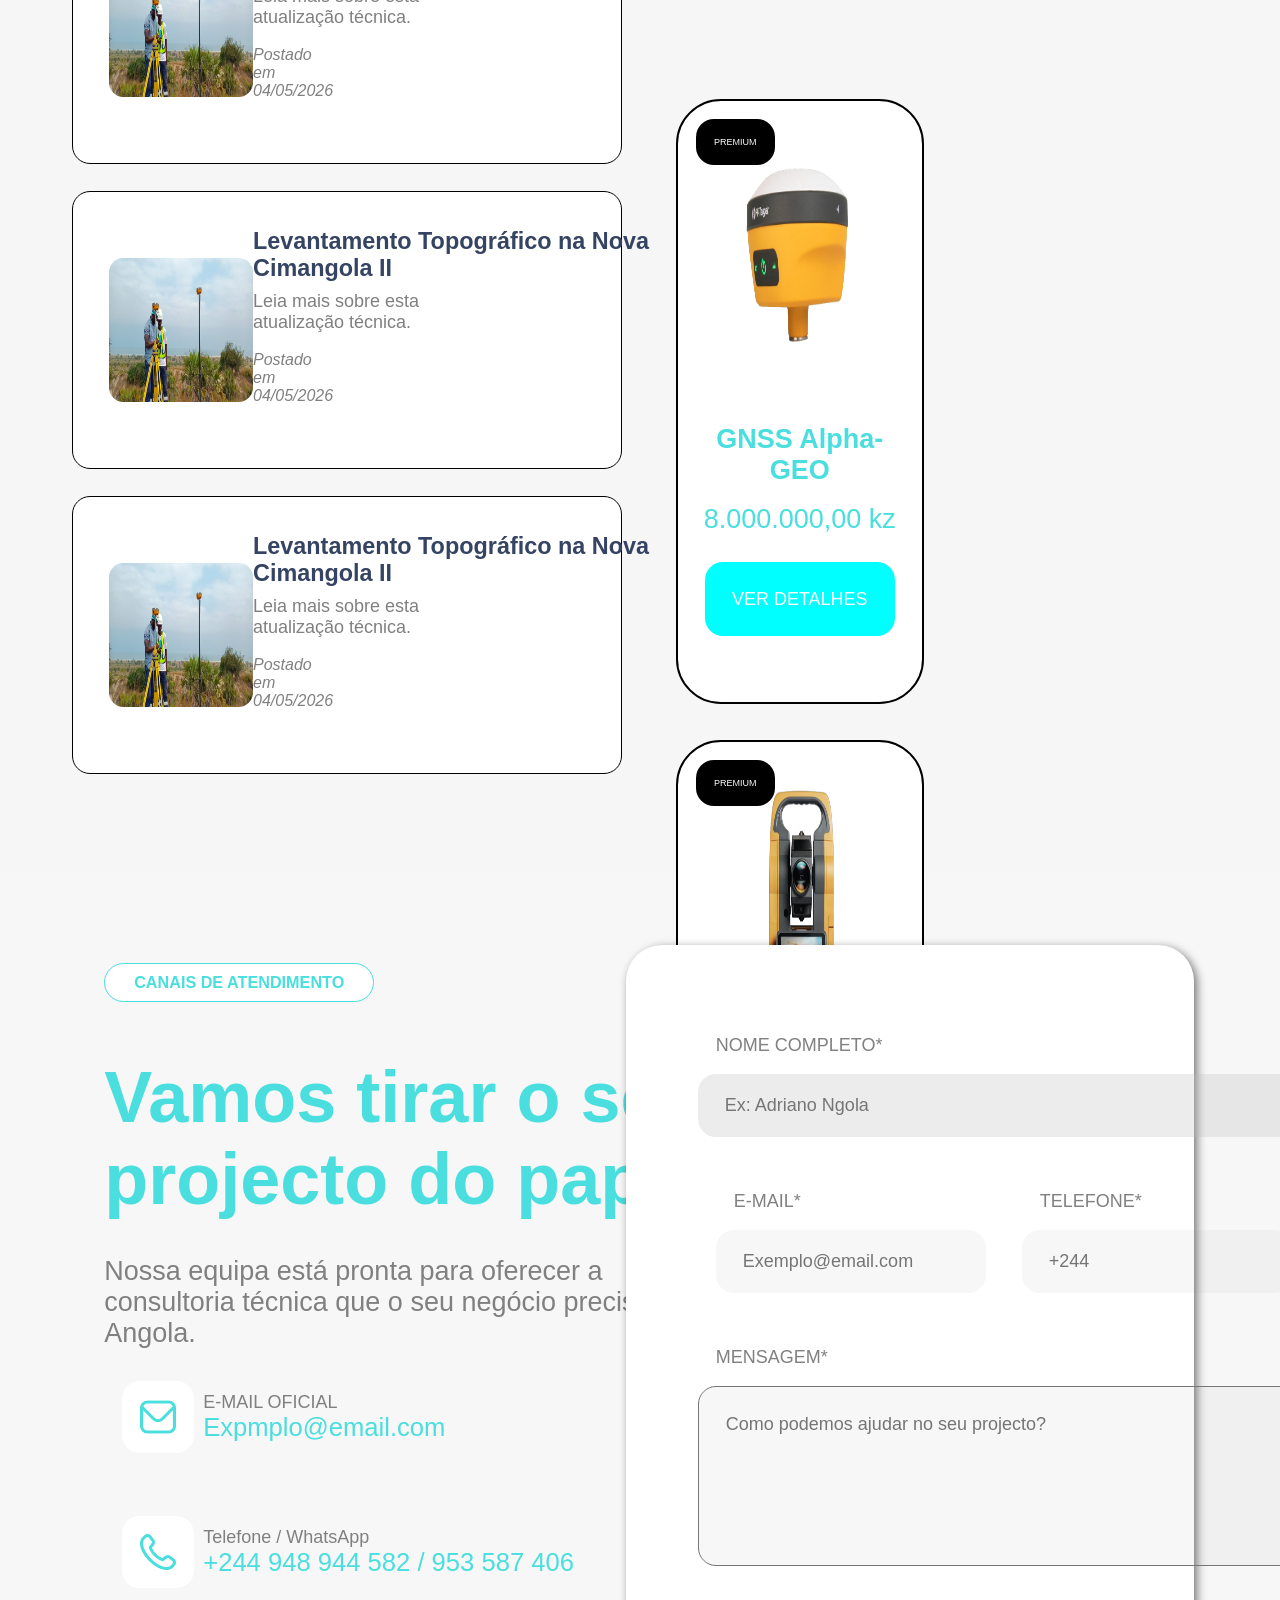
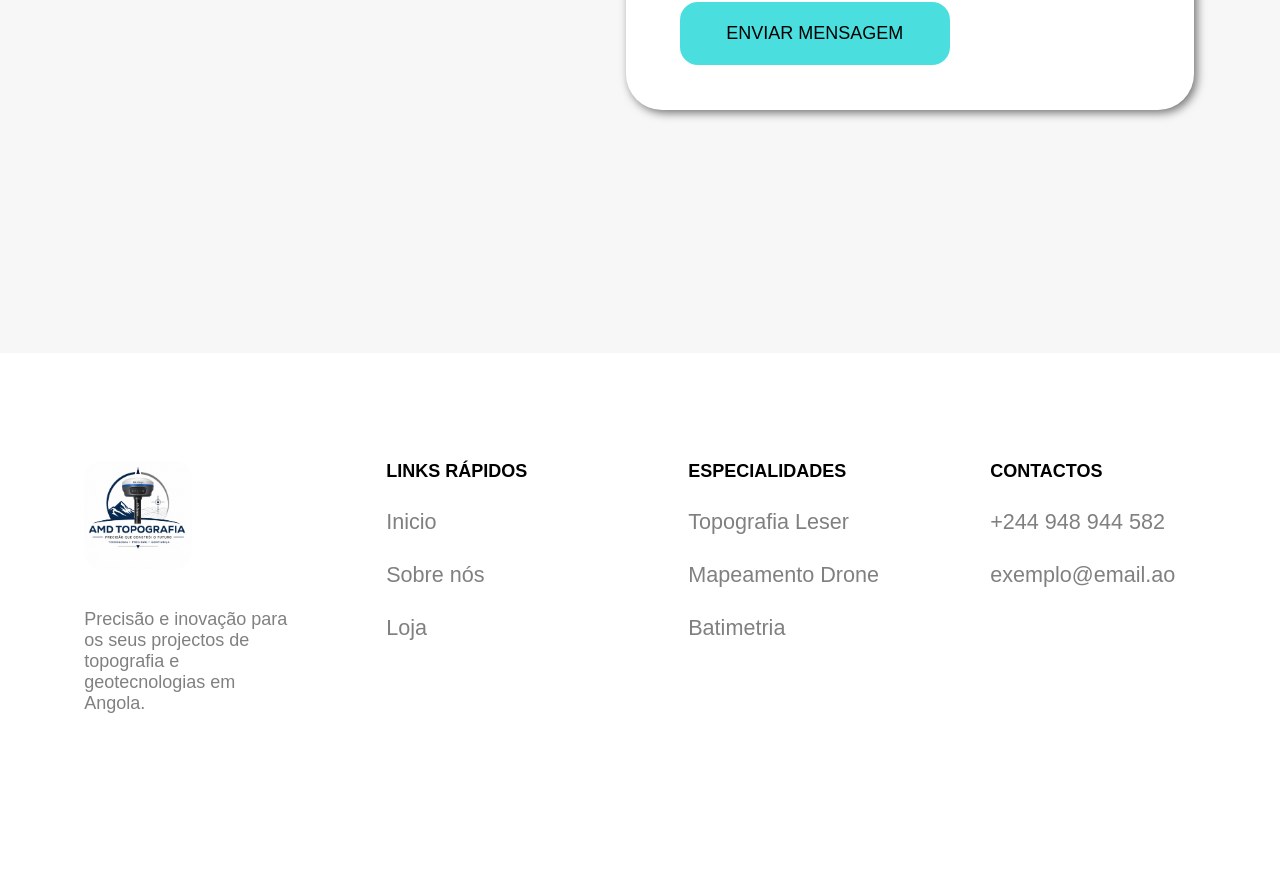
==== commit 426cc2ae: "feat: Estrutura completa da home page com destaques, canais de atendimento e footer - Adicionado seç" ====
--- a/HTML/Home.html
+++ b/HTML/Home.html
@@ -4,7 +4,7 @@
     <meta charset="UTF-8">
     <meta name="viewport" content="width=device-width, initial-scale=1.0">
     <link rel="stylesheet" href="/CSS/Home.css">
-    <link rel="icon" type="image/png" href="/image/Logo Sp-00 Alterado.jpg.jpeg">
+    <link rel="icon" type="image/png" href="/image/Logo Sp-00 Alterado.jpg.jpeg"/>
     <title>AMD TOPOGRAFIA</title>
 </head>
 <body>
@@ -16,11 +16,11 @@
             <ul id="Menu">
                 
                 <li><a href="">Inicio</a></li>
-                <li><a href="">Sobre nós</a></li>
-                <li><a href="">Noticias</a></li>
-                 <li><a href="">Serviços</a></li>
-                <li><a href="">Lojas</a></li>
-                <li><a href="">Conctatos</a></li>
+                <li><a href="#main">Sobre nós</a></li>
+                 <li><a href="#conteiner-2">Serviços</a></li>
+                  <li><a href="#conteiner-5">Noticias</a></li>
+                <li><a href="">Loja online</a></li>
+                <li><a href="#div-11">Conctatos</a></li>
             </ul>
 
             <a href="" id="BTN">ORÇAMENTO </a>
@@ -35,7 +35,7 @@
             
            <div id="datalhe">
                  <a id="BTN2" href="">Fala connosco</a>
-                 <p>Apoio Técnico <br> <strong>+244 932 854 567</strong></p>
+                 <p>Apoio Técnico <br> <strong>+244 948 944 582/ 953 587 406</strong></p>
            </div>
 
             </div>
@@ -43,11 +43,31 @@
 
              <div id="content-3">
                 <div class="carousel-track">
-                     <h1>ASSOCIAÇÃO DOS TOPÓGRAFOS DE ANGOLA</h1>
-                    <h1>GOVERNO PROVINCIAL DE LUANDA</h1>
-                    <h1>GOVERNO PROVINCIAL DO CUANDO CUBANGO</h1>
-                    <h1>STRYDOM & ASSOCIATES LAND SURVEYORS</h1>
-                    <h1>TOPO-ANGOLA</h1>
+                     <img src="/image/WhatsApp Image 2026-05-20 at 12.12.56.jpeg" alt="">
+                    <img src="/image/WhatsApp Image 2026-05-20 at 09.31.45.jpeg" alt="">
+                     <img src="/image/WhatsApp Image 2026-05-20 at 09.28.14.jpeg" alt="">
+                    <h1>TOPO ANGOLA</h1>
+                    <h1>GRUPO KDYNAMIC</h1>
+                    <h1>MRT ANGOLA</h1>
+                    <h1>NAAHI</h1>
+                      <img src="/image/WhatsApp Image 2026-05-20 at 12.12.56.jpeg" alt="">
+                    <img src="/image/WhatsApp Image 2026-05-20 at 09.31.45.jpeg" alt="">
+                     <img src="/image/WhatsApp Image 2026-05-20 at 09.28.14.jpeg" alt="">
+                    <h1>TOPO ANGOLA</h1>
+                    <h1>GRUPO KDYNAMIC</h1>
+                    <h1>MRT ANGOLA</h1>
+                    <h1>NAAHI</h1>
+                      <img src="/image/WhatsApp Image 2026-05-20 at 12.12.56.jpeg" alt="">
+                    <img src="/image/WhatsApp Image 2026-05-20 at 09.31.45.jpeg" alt="">
+                     <img src="/image/WhatsApp Image 2026-05-20 at 09.28.14.jpeg" alt="">
+                    <h1>TOPO ANGOLA</h1>
+                    <h1>GRUPO KDYNAMIC</h1>
+                    <h1>MRT ANGOLA</h1>
+                    <h1>NAAHI</h1>
+                      <img src="/image/WhatsApp Image 2026-05-20 at 12.12.56.jpeg" alt="">
+                    <img src="/image/WhatsApp Image 2026-05-20 at 09.31.45.jpeg" alt="">
+                     <img src="/image/WhatsApp Image 2026-05-20 at 09.28.14.jpeg" alt="">
+                    <h1>TOPO ANGOLA</h1>
                     <h1>GRUPO KDYNAMIC</h1>
                     <h1>MRT ANGOLA</h1>
                     <h1>NAAHI</h1>
@@ -61,7 +81,7 @@
             
         
     <!-- Main da home page -->
-     <main>
+     <main id="main">
        
         <div id="conteiner-1">
             <div id="conteiner-1-content">
@@ -70,42 +90,240 @@
                 <p>Excelência em Topografia desde 2014
                     ​ AMD-TOPOGRAFIA
                     É uma Empresa com sede em Luanda, com o objetivo principal de entrar no campo da engenharia civil, engenharia e Topografia Gis por prestação de serviços profissionais com ótimos parâmetros de qualidade; Eficiência e confiabilidade para se tornar em pouco tempo, uma das empresas de serviços líder em Angola,serviço de topografia para os nossos clientes.</p>
-                    <div id="local"><img src="/icon/marker.png" alt=""><p><strong>Nossa Sede</strong> <br>Edifício COMNET, Sapú II, Luanda, Angola</p></div>
+                    <div id="local"><img src="/icon/marker.png" alt=""><p><strong>Nossa Sede</strong> <br>Icolo e Bengo, Rua das Quiosques, Quarterão D R/C, Angola</p></div>
             </div>
 
          <div class="carousel">
             <div class="carousel-item">
-                <img src="/image/ESTAÇÃO.png" alt="Imagem 1">
-                <p><strong>Por que escolher a AMD?</strong><br>
-                    Diferente de empresas estrangeiras, nós conhecemos cada província
-                     e os desafios logísticos do nosso solo...</p>
+                <img src="/image/modelo 02.png" alt="Imagem 1">
+                
              </div>
 
-             <div class="carousel-item">
-                <img src="/image/V200.png" alt="Imagem 2">
-                <p><strong>Experiência local</strong><br>
-                 Garantimos padrões internacionais de qualidade aliados ao 
-                conhecimento profundo do território angolano.</p>
-            </div>
-
-            <div class="carousel-item">
-                <img src="/image/V300.png" alt="Imagem 3">
-                <p><strong>Eficiência</strong><br>
-                Evitamos desperdícios e erros de execução, 
-                assegurando que seu projeto tenha uma base sólida.</p>
-            </div>
-        </div>
-            
-
-        </div>
-
-       
+            
+        </div>
+        </div>
+
+        <div id="result">
+            <div class="result-item">
+                <h1><strong>+</strong>60</h1><p>Projectos Concluídos</p>
+            </div>
+            <div class="result-item">
+                <h1><strong>+</strong>55</h1><p>Equipamentos</p>
+            </div>
+            <div class="result-item">
+                <h1>98<strong>%</strong></h1><p>Satisfação</p>
+            </div>
+             <div class="result-item">
+                <h1>24/<strong>7</strong></h1><p>Suporte Técnico</p>
+            </div>
+        </div>
+
+
+        <div id="conteiner-2">
+            <div>
+                
+                <h1> <p>Expertise em Geotecnologia</p>Serviços <strong>técnicos</strong> de alta precisão</h1>
+            </div>
+            <p id="text">
+                Soluções completas para engenharia, mineração e urbanismo em Angola.
+            </p>
+        </div>
+
+
+        <div id="conteiner-3">
+            
+            <div>
+                <img src="/icon/map.png" alt="" id="map">
+                <h2>Loteamento e Urbanismo</h2>
+                <p>Medições de terras e projectos de loteamento com precisão milimétrica, utilizando GNSS RTK de última geração.</p>
+                <ul>
+                    <li>Levantamentos planialtimétricos</li>
+                    <li>Projectos de loteamento</li>
+                </ul>
+                <img src="/icon/arrow-small-right.png" alt="" id="arco">
+            </div>
+
+             <div>
+                <img src="/icon/city.png" alt="" id="map">
+                <h2>Projectos e Execução</h2>
+                <p>Desenvolvimento e execução de projectos de engenharia com precisão e qualidade, utilizando tecnologias avançadas.</p>
+                <ul>
+                    <li>Projectos de engenharia</li>
+                    <li>Execução de obras</li>
+                </ul>
+                <img src="/icon/arrow-small-right.png" alt="" id="arco">
+            </div>
+
+             <div>
+                <img src="/icon/book-alt.png" alt="" id="map">
+                <h2>Consultoria e Formação</h2>
+                </p>Assessoria especializada em geotecnologias e programas de treinamento prático intensivo.</p>
+                <ul>
+                    <li>Formação em topografia</li>
+                    <li>Capacitação em software</li>
+                </ul>
+                <img src="/icon/arrow-small-right.png" alt="" id="arco">
+            </div>
+
+        </div>
+
+        <div id="conteiner-4">
+            <div id="div-1">
+                <h1>Dispomos das <strong>ferramentas</strong> mais avançadas do mercado</h1><br><br>
+                 <a id="BTN3" href="">VER EQUIPAMENTOS</a>
+                  <a id="BTN4" href="">SOLICITAR ORÇAMENTO</a>
+            </div>
+             <div id="div-2">
+                <div><h2>DRONES</h2>
+                 <P>Mapeamento Aéreo Fotogramétrico</P></div>
+                 <div><h2>GPS RTK</h2>
+                 <P>Posicionamento Milimétrico</P></div>
+                 <div><h2>TOTAL</h2>
+                 <P>Medição Angular e Laser</P></div>
+            </div>
+        </div>
+
+        <div id="conteiner-5">
+            <div id="div-3">
+                <div><h4>ÚLTIMAS NOTÍCIAS</h4> <P id="btn">VER TODAS →</P></div>
+                <div id="div-4">
+                    <img src="/image/WhatsApp Image 2026-05-16 at 17.33.11.jpeg" alt="">
+                    <div>
+                        <h3>Levantamento Topográfico na Nova Cimangola II</h3>
+                        <p>Leia mais sobre esta atualização técnica.</p>
+                        <i>Postado em 04/05/2026</i>
+                        
+                    </div>
+                </div>
+
+                <div id="div-4">
+                    <img src="/image/WhatsApp Image 2026-05-16 at 17.33.11.jpeg" alt="">
+                    <div>
+                        <h3>Levantamento Topográfico na Nova Cimangola II</h3>
+                        <p>Leia mais sobre esta atualização técnica.</p>
+                        <i>Postado em 04/05/2026</i>
+                        
+                    </div>     
+                </div>
+
+                <div id="div-4">
+                    <img src="/image/WhatsApp Image 2026-05-16 at 17.33.11.jpeg" alt="">
+                    <div>
+                        <h3>Levantamento Topográfico na Nova Cimangola II</h3>
+                        <p>Leia mais sobre esta atualização técnica.</p>
+                        <i>Postado em 04/05/2026</i>
+                        
+                    </div>
+
+                </div>
+            </div>
+
+
+             <div id="div-5">
+                <div id="destac"><h4>DESTAQUES DA LOJA</h4> <P id="btn">IR PARA LOJA →</P></div>
+                <div id="div-6">
+                    <div id="div-7">
+                    <p id="prime">PREMIUM</p>
+                    <div id="div-8">
+                         <img src="/image/V200.png" alt="">
+                         <h3>GNSS Alpha-GEO</h3>
+                        <p>8.000.000,00 kz</p>
+                        <a href="">VER DETALHES</a>  
+                    </div>     
+                </div>
+                <div id="div-7">
+                    <p id="prime">PREMIUM</p>
+                    <div id="div-8">
+                         <img src="/image/ESTAÇÃO.png" alt="">
+                         <h3>GNSS Alpha-GEO</h3>
+                        <p>8.000.000,00 kz</p>
+                        <a href="">VER DETALHES</a>  
+                    </div>     
+                </div>
+                
+            </div>
+            </div>
+
+         </div>
+                
+         <div id="conteiner-6"> 
+            <div id="div-9">
+                <h4>CANAIS DE ATENDIMENTO</h4>
+                <h1>Vamos tirar o seu
+                projecto do papel?</h1>
+                <p>Nossa equipa está pronta para oferecer a consultoria
+                 técnica que o seu negócio precisa em Angola.</p>
+                <div id="div-10">
+                    <img src="/icon/envelope.png" alt="">
+                    <div><p id="cont">E-MAIL OFICIAL</p>
+                    <P>Expmplo@email.com</P></div>
+                </div>
+                 <div id="div-10">
+                    <img src="/icon/phone-flip.png" alt="">
+                    <div><p id="cont">Telefone / WhatsApp</p>
+                    <P>+244 948 944 582 / 953 587 406</P></div>
+                </div>
+            </div>
+            <form action="">
+               <div>
+                     <label for="text">NOME COMPLETO*</label>
+                    <input type="text" placeholder="Ex: Adriano Ngola" id="InputName">
+               </div>
+               <div id="EmailTel">
+                    <div>
+                    <label for="email">E-MAIL*</label>
+                    <input type="email" name="" placeholder="Exemplo@email.com" id="InputEmail">
+               </div>
+                <div>
+                     <label for="tel">TELEFONE*</label>
+                    <input type="tel" name="" placeholder="+244" id="InputPhone">
+                </div>
+               </div>
+                <div>
+                     <label for="text">MENSAGEM*</label>
+                    <textarea name="mensagem" id="" placeholder="Como podemos ajudar no seu projecto?"></textarea>
+                </div>
+                <input type="button" value="ENVIAR MENSAGEM" id="BTN5">
+            </form>
+
+         </div>
      </main>
      <!-- Fim Main da home page -->
 
         
      <!-- footer da home page -->
       <footer>
+        <div id="div-11">
+            <img src="/image/Logo Sp-00 Alterado.jpg.jpeg" alt="">
+            <p>Precisão e inovação para os seus projectos de topografia e geotecnologias em Angola.</p>
+        </div>
+         <div id="div-12">
+            <h5>LINKS RÁPIDOS</h5>
+              <ul>
+                
+                <li><a href="">Inicio</a></li>
+                <li><a href="#main">Sobre nós</a></li>
+                <li><a href="">Loja</a></li>
+            </ul>
+        </div>
+         <div id="div-12">
+             <h5>ESPECIALIDADES</h5>
+              <ul>
+                
+                <li><a href="">Topografia Leser</a></li>
+                <li><a href="#main">Mapeamento Drone</a></li>
+                <li><a href="">Batimetria</a></li>
+            </ul>
+        </div>
+         <div id="div-12">
+            <h5>CONTACTOS</h5>
+              <ul>
+                
+                <li><a href="">+244 948 944 582</a></li>
+                <li><a href="#main">exemplo@email.ao</a></li>
+               
+            </ul>
+        </div>
       </footer>
       <!-- Fim footer da home page -->
 <script src="/JS/script.js"></script>
--- a/CSS/Home.css
+++ b/CSS/Home.css
@@ -85,7 +85,7 @@
     
     color: #4ADEDE;
     border-bottom: solid 2px white;
-    text-transform: 1.1s;
+    transition: 0.3s;
     
 }
 
@@ -106,6 +106,7 @@
 
      background-color: rgba(255, 255, 255, 0.247);
      color: white;
+     transition: 0.3s;
         
     
 }
@@ -177,12 +178,15 @@
 
      background-color: rgba(255, 255, 255, 0.247);
      color: white;
+     transition: 0.3s;
         
     
 }
 
 header #content-3{
-    
+    display: flex;
+    align-items: center;
+    align-content: baseline;
     margin: auto;
     margin-top: 26vh;
     width: 88%;
@@ -192,6 +196,11 @@
     color: white;
     text-align: center;
     
+}
+
+header #content-3 h1{
+   margin: auto;
+   margin-left: 3vh;
 }
 
 #content-3 {
@@ -336,6 +345,15 @@
  
 }
 
+.carousel:hover{
+    
+    border-radius: 4vh;
+    box-shadow: 3px 3px 10px #4ADEDE;
+    transition: 0.3s;
+   
+}
+
+
 .carousel-item {
   display: none;
   text-align: center;
@@ -349,4 +367,755 @@
     margin-top: 9vh;
   max-width: 100%;
   height: auto;
-}+}
+
+#result{
+    margin: auto;
+    margin-bottom: 12vh;
+    width: 90%;
+    padding: 8vh;
+    border-radius: 10vh;
+    background-color: #354463;
+    display: flex;
+    align-items: center;
+    justify-content: space-around;
+    
+    
+}
+
+#result div{
+    text-align: center;
+    font-size: 6vh;
+    color: white;
+    cursor: pointer;
+    transition: 0.3s;
+   
+}
+
+#result h1:hover{
+    
+    color: #0a2a66;
+    transition: 0.3s;
+}
+
+#result p{
+    
+    text-align: center;
+    font-size: 2.7vh;
+    color: rgba(255, 255, 255, 0.651);
+    
+}
+
+
+#result strong{
+
+    color: rgb(231, 65, 65);
+    
+}
+#result h1::after {
+    content: "";
+    display: block;
+    width: 5vh; /* tamanho da linha */
+    height: 0.8vh;
+    background: rgb(231, 65, 65);
+    margin: 1vh auto 0; /* centraliza e ajusta espaço */
+    margin-bottom: 1vh;
+    border-radius: 2vh;
+}
+
+#conteiner-2{
+    margin: auto;
+    width: 90%;
+    padding: 4vh;
+    /*background-color: green;*/
+    display: flex;
+   align-items: center;
+   align-content: center;
+    
+    
+}
+
+#conteiner-2 h1{
+    width: 100vh;
+    margin-top: 5vh;
+    text-align: start;
+    font-size: 9vh;
+    color: #354463;
+
+    
+    
+}
+
+#conteiner-2 h1 p{
+   
+    font-size: 3vh;
+    margin-bottom: 2vh;
+    color: #4ADEDE;
+
+    
+    
+}
+
+
+#conteiner-2 strong{
+    color: #4ADEDE;
+    
+}
+
+#text{
+    width: 80vh;
+    margin-top: 20vh;
+    text-align: start;
+    margin-left: 20vh;
+    font-size: 3vh;
+    color: gray;
+}
+
+
+#conteiner-3{
+    width: 90%;
+    margin: auto;
+    margin-top: 6vh;
+    margin-bottom: 6vh;
+    display: flex;
+    justify-content: space-between;
+    /*background-color: green;*/
+}
+
+#conteiner-3 div{
+    width: 55vh;
+    height: 65vh;
+    padding: 2vh;
+    background-color: rgba(128, 128, 128, 0.068);
+    border-radius: 10%;
+    transition: 0.3s;
+    cursor: pointer;
+}
+
+#conteiner-3 div:hover{
+    
+    
+    box-shadow: 3px 3px 10px #4ADEDE;
+    transition: 0.3s;
+   
+}
+
+
+#map{
+    width: 10vh;
+    margin-top: 6vh;
+    margin-left: 4vh;
+    padding: 2vh;
+    border-radius: 4vh;
+    background-color: white;
+}
+
+#conteiner-3 h2{
+    margin-top: 5vh;
+    margin-left: 4vh;
+    font-size: 3.3vh;
+}
+
+#conteiner-3 p{
+    margin-top: 2vh;
+    margin-left: 4vh;
+    font-size: 2vh;
+}
+
+#conteiner-3 li{
+    margin-top: 2vh;
+    margin-left: 4vh;
+    font-size: 2vh;
+    text-decoration: dotted;
+}
+
+#conteiner-3 ul {
+  padding-left: 3vh; /* diminui a distância dos bullets */
+}
+
+#conteiner-3 li::marker {
+  color: #4ADEDE;
+  font-size: 4vh;
+ 
+  
+}
+
+#arco{
+    width: 8vh;
+    padding: 2vh;
+    margin-top: 2vh;
+    margin-left: 38vh;
+    border-radius: 50%;
+    background-color: gray;
+}
+
+#arco:hover{
+   background-color: #4ADEDE;
+   transition: 0.3s;
+}
+
+
+#conteiner-4{
+    width: 90%;
+    height: 65vh;
+    margin: auto;
+    margin-top: 20vh;
+    margin-bottom: 12vh;
+    padding: 6vh;
+    display: flex;
+    justify-content: space-between;
+    border-radius: 12vh;
+    background-color: #354463;
+}
+
+#div-1{
+    width: 60%;
+    height: 48vh;
+   
+}
+
+#div-1 h1{
+    font-size: 8vh;
+    color: white;
+}
+
+#div-1 strong{
+    
+    color: #4ADEDE;
+}
+
+#BTN3{
+    
+    padding: 3vh;
+    width: 22vh;
+    font-size: 2.4vh;
+    border-radius: 2vh;
+    text-decoration: none;
+    background-color: #4ADEDE;
+    color: #000;
+}
+#BTN3:hover{
+
+     background-color: rgba(255, 255, 255, 0.247);
+     color: white;
+     transition: 0.3s;
+        
+    
+}
+
+#BTN4{
+    margin-left: 2vh;
+    padding: 3vh;
+    width: 22vh;
+    font-size: 2.4vh;
+    border-radius: 2vh;
+    text-decoration: none;
+    background-color: #0a2a66;
+    color: #000;
+}
+#BTN4:hover{
+
+     background-color: rgba(255, 255, 255, 0.247);
+     color: white;
+     transition: 0.3s;
+        
+    
+}
+
+
+#div-2{
+    width: 60%;
+    height: 48vh;
+    margin-left: 6vh;
+    display: flex;
+    justify-content: space-around;
+    align-items: center;
+    
+}
+
+#div-2 div{
+    text-align: center;
+    width: 24vh;
+    height: 24vh;
+    padding: 4vh;
+    border-radius: 18%;
+    background-color: rgba(128, 128, 128, 0.438);
+    cursor: pointer;
+}
+
+#div-2 div:hover{
+    
+    background-color: rgba(255, 255, 255, 0.411);
+}
+
+#div-2 h2{
+    
+   font-size: 4vh;
+   color: #4ADEDE;
+}
+
+#div-2 p{
+    
+   color: white;
+}
+
+#conteiner-5{
+    width: 100%;
+    margin: auto;
+    margin-top: 20vh;
+    padding: 6vh;
+    display: flex;
+    justify-content: space-between;
+    background-color: rgba(204, 202, 202, 0.171);
+}
+
+#div-3{
+    padding: 2vh;
+    width: 50%;
+    display: flex;
+    flex-direction: column;
+    justify-content: space-between;
+    align-items: center;
+    /*background-color: royalblue;*/
+}
+
+#div-3 div{
+    margin-bottom: 3vh;
+    display: flex;
+    align-items: center;
+    justify-content: space-between;
+    width: 100%;
+    
+    color: #000;
+   
+}
+
+#div-3 h4{
+    padding: 2vh;
+    font-size: 1.8vh;
+    border-radius: 3vh;
+    border: solid 1px #4ADEDE;
+    background-color: white;
+    color: #4ADEDE;
+}
+
+#div-3 p{
+   
+    color: gray;
+}
+
+#btn:hover{
+   
+    color: #4ADEDE;
+    cursor: pointer;
+}
+
+
+#div-4{
+    width: 50%;
+    padding: 4vh;
+   border-radius: 2vh;
+    background-color: white;
+     border: 1px solid;
+}
+
+#div-4:hover{
+    color: #4ADEDE;
+    border: 1px solid #4ADEDE;
+   
+}
+
+#div-4 img{
+    width: 16vh;
+    height: 16vh;
+    border-radius: 10%;
+    
+}
+
+#div-4 div{
+   display: flex;
+   flex-direction: column;
+}
+
+#div-4 h3{
+    font-size: 2.6vh;
+    color: #354463;
+}
+
+#div-4 p{
+    margin-top: 1vh;
+    margin-bottom: 2vh;
+    margin-right: 23vh;
+    font-size: 2vh;
+    color: gray;
+}
+
+i{
+    
+    margin-right: 40vh;
+    color: gray;
+    
+}
+
+
+#div-5{
+    padding: 2vh;
+    width: 50%;
+    display: flex;
+    flex-direction: column;
+    justify-content: space-between;
+    align-items: center;
+    
+}
+
+
+#div-5 #destac{
+    margin-bottom: 3vh;
+    display: flex;
+    align-items: center;
+    justify-content: space-between;
+    width: 100%;
+    color: #000;
+   
+}
+
+#div-5 h4{
+    padding: 2vh;
+    font-size: 1.8vh;
+    border-radius: 3vh;
+    border: solid 1px #4ADEDE;
+    background-color: white;
+    color: #4ADEDE;
+}
+
+#div-5 p{
+   
+    color: gray;
+}
+
+#div-6{
+    width: 100%;
+    height: 80vh;
+    display: flex;
+    flex-direction: row;
+    flex-wrap: wrap;
+    
+    
+}
+
+#div-7 {
+    text-align: center;
+    margin: 2vh;
+    width: 45%;
+    height: 84%;
+    padding: 2vh;
+    border-radius: 5vh;
+    display: flex;
+    flex-direction: column;
+    border: solid 2px #000;
+    background-color: white;
+    cursor: pointer;
+}
+
+#div-7:hover{
+    border: solid 2px #4ADEDE;
+    box-shadow: 3px 3px 10px #00000088;
+    transition: 0.3s;
+}
+
+#div-7 #prime{
+    position: absolute;
+    font-size: 1vh;
+    padding: 2vh;
+    border-radius: 2vh;
+    background-color: black;
+    color: white;
+}
+
+#div-8 {
+    
+    text-align: center;
+    width: 100%;
+    height: 100%;
+    /*background-color: #0a2a66;*/
+}
+
+#div-8 img{
+    padding: 2vh;
+    border-radius: 4vh;
+    width: 80%;
+    height: 50%;
+}
+
+#div-8 h3{
+    margin-top: 2vh;
+    font-size: 3vh;
+    color: #4ADEDE;
+    
+}
+
+#div-8 p{
+    margin-top: 2vh;
+    margin-bottom: 6vh;
+    font-size: 3vh;
+    color: #4ADEDE;
+    
+}
+
+#div-8 a{
+    
+    padding: 3vh;
+    border-radius: 2vh;
+    text-decoration: none;
+    font-size: 2vh;
+    background-color: aqua;
+    color: white;
+    
+}
+
+#div-8 a:hover{
+    
+    background-color: rgba(0, 255, 255, 0.411);
+    color: white;
+    
+}
+
+#conteiner-6{
+    width: 100%;
+    height: 120vh;
+    padding: 8vh;
+    display: flex;
+    flex-direction: row;
+    justify-content: space-around;
+   background-color: rgba(128, 128, 128, 0.068);
+    
+}
+
+#div-9 {
+    width: 45%;
+    height: 84%;
+    padding: 2vh;
+    display: flex;
+    flex-direction: column;
+    /*background-color: blue;
+    cursor: pointer;*/
+}
+
+#div-9 h4{
+    text-align: center;
+    width: 30vh;
+    padding: 1vh;
+    font-size: 1.8vh;
+    border-radius: 3vh;
+    border: solid 1px #4ADEDE;
+    background-color: white;
+    color: #4ADEDE;
+}
+
+#div-9 h1{
+    margin-top: 6vh;
+    width: 80vh;
+    font-size: 8vh;
+   
+    color: #4ADEDE;
+}
+
+#div-9 p{
+    margin-top: 4vh;
+    width: 70vh;
+    font-size: 3vh;
+   
+    color: gray;
+}
+
+#div-10{
+    width: 90%;
+    height: 18%;
+    padding: 2vh;
+    display: flex;
+    flex-direction: row;
+    align-items: center;
+   /* background-color: bisque;*/
+    cursor: pointer;
+}
+
+#div-10 img{
+    width: 8vh;
+    height: 8vh;
+    padding: 2vh;
+    background-color: white;
+    border-radius: 2vh;
+}
+
+#div-10 img:hover{
+    background-color: rgba(255, 255, 255, 0.568);
+   
+}
+
+
+#div-10 p{
+    margin: 0;
+    margin-left: 1vh;
+    font-size: 160%;
+    color: #4ADEDE;
+}
+
+#div-10 #cont{
+    font-size: 2vh;
+    color: gray;
+}
+
+
+form{
+    
+    width: 50%;
+    height: 85vh;
+    padding: 6vh;
+    border-radius: 4vh;
+    background-color: white;
+    box-shadow: 3px 3px 10px #00000088;
+}
+
+form div{
+    margin: 2vh;
+    display: flex;
+    flex-direction: column;
+    justify-content: space-around;
+    
+}
+
+#InputName{
+    width: 75vh;
+    height: 7vh;
+    padding: 3vh;
+    border-radius: 2vh;
+    border: none;
+    font-size: 2vh;
+    background-color: rgba(189, 186, 186, 0.274);
+}
+
+#EmailTel{
+    display: flex;
+    flex-direction: row;
+    justify-content: space-between;
+   
+}
+
+#InputEmail{
+    width: 30vh;
+    height: 7vh;
+    padding: 3vh;
+    border-radius: 2vh;
+    border: none;
+    font-size: 2vh;
+    background-color: rgba(128, 128, 128, 0.068);
+}
+
+#InputPhone{
+    width: 30vh;
+    height: 7vh;
+    padding: 3vh;
+    border-radius: 2vh;
+    border: none;
+    font-size: 2vh;
+    background-color: rgba(128, 128, 128, 0.068);
+}
+
+label{
+    margin: 2vh;
+    font-size: 2vh;
+    color: gray;
+    
+}
+
+#BTN5{
+    text-align: center;
+    margin-top: 2vh;
+    width: 30vh;
+    height: 7vh;
+    padding: 2vh;
+    border-radius: 2vh;
+    font-size: 2vh;
+    background-color: #4ADEDE;
+    border: none;
+    cursor: pointer;
+}
+
+
+
+#BTN5:hover{
+    background-color: rgba(74, 222, 222, 0.411);
+    
+}
+
+textarea{
+    width: 75vh;
+    height: 20vh;
+    padding: 3vh;
+    border-radius: 2vh;
+    font-size: 2vh;
+    background-color: rgba(128, 128, 128, 0.068);
+}
+
+footer{
+    width: 100%;
+    height: 60vh;
+    padding: 4vh;
+    display: flex;
+    flex-direction: row;
+    justify-content: space-around;
+    align-items: center;
+    background-color: white;
+}
+
+footer div{
+    width: 20%;
+    height: 40vh;
+   padding: 2vh;
+    /*background-color: green;*/
+}
+
+#div-11 img{
+    width: 12vh;
+    height: 12vh;
+    border-radius: 2vh;
+    
+   
+}
+
+#div-11 p{
+  margin-top: 4vh;
+  font-size: 2vh;
+  color: gray;
+ 
+   
+}
+
+#div-12 h5{
+    font-size: 2vh;
+    
+}
+
+#div-12 li{
+    margin-top: 3vh;
+    list-style: none;
+    text-decoration: none;
+    
+}
+
+#div-12 a{
+    
+    text-decoration: none;
+    font-size: 2.4vh;
+    color: gray;
+}
+
+#div-12 a:hover{
+    color: #4ADEDE;
+}
+
+
+
+
+
+
